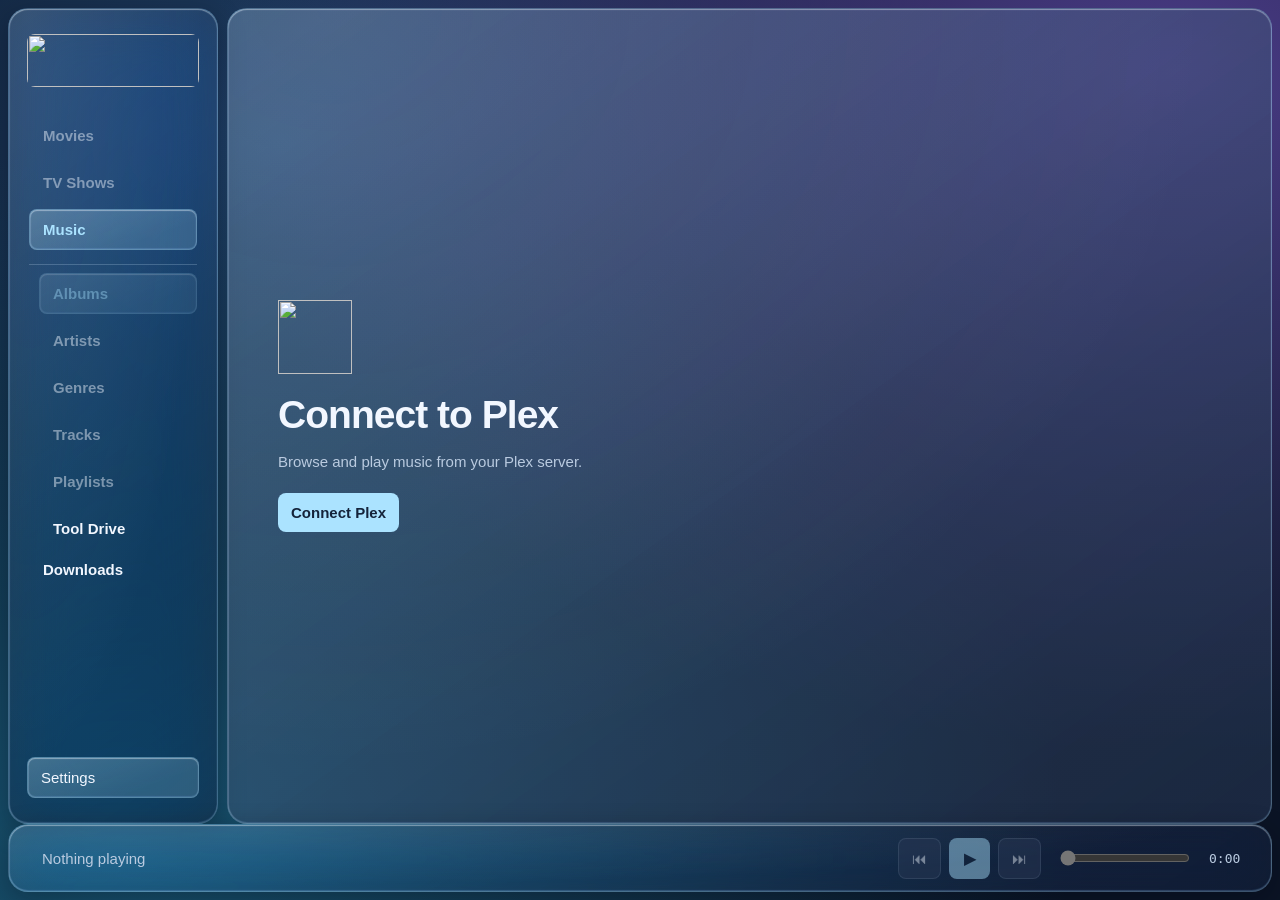
==== Windows/Web/index.html @ d8320390 "Share Tool Drive Now Playing, retry Plex startup, and align Downloads" ====
<!doctype html>
<html lang="en" data-glass>
<head>
  <meta charset="utf-8">
  <meta http-equiv="Content-Security-Policy" content="default-src 'none'; script-src 'self'; style-src 'self'; img-src 'self' blob:; media-src https://media.musicroom.invalid blob:; connect-src https://media.musicroom.invalid; object-src 'none'; base-uri 'none'; form-action 'none'">
  <meta name="viewport" content="width=device-width, initial-scale=1">
  <title>iPlex</title>
  <link rel="icon" href="prismatic-note.ico">
  <link rel="stylesheet" href="style.css">
  <script defer src="playback.js"></script>
  <script defer src="clickwheel.js"></script>
  <script defer src="hls.light.min.js"></script>
  <script defer src="interface-motion.js"></script>
  <script defer src="video.js"></script>
  <script defer src="music.js"></script>
  <script defer src="wallpaper.js"></script>
</head>
<body>
  <aside id="library-sidebar" aria-label="iPlex">
    <div class="header-brand">
      <button id="cycle-header-logo" class="header-cycle" type="button" aria-label="Change header logo" hidden>
        <img class="header-mark" alt="" hidden>
      </button>
      <button id="cycle-header-wordmark" class="header-cycle" type="button" aria-label="Change header wordmark, iPlex">
        <img class="wordmark" src="wordmark.png" alt="">
        <canvas class="wordmark music-wordmark" aria-hidden="true" hidden></canvas>
      </button>
    </div>
    <div id="library-navigation">
      <nav aria-label="Media">
        <button id="movies" aria-pressed="false" disabled>Movies</button>
        <button id="television" aria-pressed="false" disabled>TV Shows</button>
        <button id="music" aria-pressed="true">Music</button>
      </nav>
      <nav id="music-sections" aria-label="Music Library">
        <button id="albums" aria-pressed="true" disabled>Albums</button>
        <button id="artists" aria-pressed="false" disabled>Artists</button>
        <button id="genres" aria-pressed="false" disabled>Genres</button>
        <button id="tracks" aria-pressed="false" disabled>Tracks</button>
        <button id="playlists" aria-pressed="false" disabled>Playlists</button>
        <button id="tool-drive" aria-pressed="false">Tool Drive</button>
      </nav>
      <nav aria-label="Offline Library"><button id="downloads" aria-pressed="false">Downloads</button></nav>
    </div>
    <div class="sidebar-controls">
      <button id="settings" type="button">Settings</button>
    </div>
  </aside>
  <div id="sidebar-resize" role="separator" aria-label="Sidebar width" aria-orientation="vertical"
       aria-controls="library-sidebar" tabindex="0" title="Drag to resize. Double-click to reset."></div>
  <main>
    <section id="tool-drive-panel" aria-label="Tool Drive" hidden></section>
    <section id="downloads-panel" hidden>
      <header class="library-page-header">
        <h1 id="downloads-title">Downloads</h1>
        <input id="downloads-search" type="search" aria-label="Search downloads" placeholder="Search downloads">
      </header>
      <div class="content">
        <p id="downloads-status" role="status"></p>
        <button id="downloads-cancel" type="button" hidden>Cancel Download</button>
        <p id="downloads-empty">Use Download in the item’s menu. Tool Drive recordings are in its Library.</p>
        <div id="downloads-items"></div>
      </div>
    </section>
    <section id="welcome">
      <img src="prismatic-note.png" alt="" width="74" height="74">
      <h1 id="welcome-title">Connect to Plex</h1>
      <p id="connection-status" role="status">Browse and play music from your Plex server.</p>
      <button class="primary" id="connect">Connect Plex</button>
      <button id="open-plex-settings" type="button" hidden>Open Plex Settings</button>
      <button id="refresh-plex" type="button" hidden>Refresh Plex Servers</button>
      <button id="cancel" hidden>Cancel</button>
    </section>
    <section id="browser" hidden>
      <header class="library-page-header">
        <div class="library-page-title">
          <button id="back" aria-label="Back" hidden>‹</button>
          <h1 id="title">Albums</h1>
          <button id="new-playlist" type="button" hidden>New Playlist</button>
        </div>
        <div class="library-browse-controls">
          <select id="quick-library" aria-label="Switch Music Library" hidden></select>
          <input type="search" id="search" aria-label="Search albums" placeholder="Search albums" maxlength="120">
        </div>
      </header>
      <div class="content" id="scroll">
        <p id="message" role="status" hidden></p>
        <button id="retry-library" type="button" hidden>Retry Plex Connection</button>
        <section id="details" hidden></section>
        <section id="pinned-shelf" aria-labelledby="pinned-heading" hidden>
          <h2 id="pinned-heading">Pinned</h2><div id="pinned-items"></div>
        </section>
        <div id="library-track-headings" class="track-columns" aria-hidden="true" hidden>
          <span>#</span><span>Track</span><span>Artist</span><span>Album</span><span>Time</span>
        </div>
        <div id="grid" class="grid"></div>
        <div id="page-end" aria-hidden="true" hidden></div>
        <button id="retry-page" hidden>Retry</button>
      </div>
    </section>
    <section id="video-browser" hidden>
      <header class="library-page-header">
        <div class="library-page-title">
          <button id="video-back" type="button" aria-label="Back" hidden>‹</button>
          <h1 id="video-title">Movies</h1>
        </div>
        <div class="library-browse-controls">
          <select id="video-library" aria-label="Switch Movies Library" hidden></select>
          <input id="video-search" type="search" aria-label="Search movies" placeholder="Search movies" maxlength="120">
        </div>
      </header>
      <div class="content">
        <section id="continue-video" aria-labelledby="continue-video-heading" hidden>
          <h2 id="continue-video-heading">Continue Watching</h2>
          <div id="continue-video-items"></div>
        </section>
        <p id="video-summary" hidden></p>
        <div id="video-items" class="video-grid"></div>
        <p id="video-status" role="status"></p>
        <button id="video-retry" type="button" hidden>Retry</button>
        <button id="video-more" type="button" hidden>Load more</button>
      </div>
    </section>
  </main>
  <dialog id="remove-download" aria-labelledby="remove-download-title">
    <h2 id="remove-download-title">Remove Download?</h2>
    <p id="remove-download-name"></p>
    <button id="remove-download-cancel" type="button">Cancel</button>
    <button id="remove-download-confirm" type="button">Remove</button>
  </dialog>
  <dialog id="playlist-editor" aria-labelledby="playlist-editor-title">
    <h2 id="playlist-editor-title">New Playlist</h2>
    <p id="playlist-editor-track" hidden></p>
    <div id="playlist-editor-choices"></div>
    <form id="playlist-editor-form">
      <input id="playlist-editor-name" type="text" placeholder="Playlist name" aria-label="Playlist name" maxlength="120" required>
      <button id="playlist-editor-create" type="submit">Create Playlist</button>
    </form>
    <p id="playlist-editor-status" role="status"></p>
    <button id="playlist-editor-close" type="button">Cancel</button>
  </dialog>
  <dialog id="video-match" class="playback-sheet" aria-labelledby="video-match-heading">
    <h2 id="video-match-heading">Fix Match</h2>
    <form id="video-match-form">
      <input id="video-match-name" aria-label="Title" placeholder="Title" maxlength="150" required>
      <input id="video-match-year" aria-label="Year (optional)" placeholder="Year (optional)" maxlength="4" inputmode="numeric">
      <button type="submit">Search</button>
    </form>
    <p id="video-match-status" role="status"></p>
    <select id="video-match-choices" aria-label="Plex matches"></select>
    <div class="video-match-buttons">
      <button id="video-match-close" type="button">Cancel</button>
      <button id="video-match-apply" type="button" class="primary" disabled>Apply Match</button>
    </div>
  </dialog>
  <dialog id="video-dialog" aria-labelledby="video-playing-title">
    <header>
      <div><h2 id="video-playing-title"></h2><span id="video-mode" role="status"></span></div>
      <label id="video-version-field" hidden>Version <select id="video-version" aria-label="Video version"></select></label>
      <button id="video-version-play" type="button" hidden>Resume</button>
      <button id="video-compatibility" type="button" hidden>Use Compatibility Mode</button>
      <button id="video-fullscreen" type="button" disabled>Fullscreen</button>
      <button id="video-pip" type="button" disabled>Picture in Picture</button>
      <button id="video-watch-toggle" type="button">Mark Watched</button>
      <button id="video-download" type="button">Download Original</button>
      <button id="video-done" type="button">Done</button>
    </header>
    <section id="video-up-next" aria-label="Up Next" hidden>
      <div><strong id="video-up-next-heading" role="status">Up Next</strong><p id="video-up-next-title"></p></div>
      <button id="video-next-cancel" type="button" hidden>Cancel</button>
      <button id="video-next-play" type="button" hidden>Play Next</button>
    </section>
    <video id="video-player" controls controlslist="nofullscreen" disablepictureinpicture tabindex="0" playsinline></video>
    <button id="video-restore" type="button" hidden>Exit Fullscreen</button>
    <p id="video-error" role="alert" hidden></p>
    <p id="video-playing-summary"></p>
  </dialog>
  <footer aria-label="Now playing">
    <button class="playing" id="playing" type="button" aria-haspopup="dialog" aria-label="Open Now Playing" disabled>Nothing playing</button>
    <button id="open-wheel" type="button" hidden>Mini-player</button>
    <div class="controls">
      <button id="previous" aria-label="Previous track" disabled>⏮</button>
      <button class="primary" id="toggle" aria-label="Play" disabled>▶</button>
      <button id="next" aria-label="Next track" disabled>⏭</button>
    </div>
    <input id="seek" aria-label="Playback position" type="range" min="0" max="1" value="0" disabled>
    <time id="elapsed">0:00</time>
  </footer>
  <dialog id="now-playing" aria-labelledby="now-playing-heading">
    <header class="now-playing-header">
      <button id="close-now-playing" type="button">‹ Library</button>
      <h1 id="now-playing-heading">Now Playing</h1>
      <button id="jump-now-queue" type="button" aria-controls="now-queue" aria-expanded="false">Queue</button>
    </header>
    <div class="now-playing-body">
      <div class="now-playing-scroll">
        <div class="now-playing-hero">
          <button id="now-art" type="button" aria-label="Enlarge album artwork" aria-haspopup="dialog"></button>
          <div class="now-playing-controls">
            <h2 id="now-title"></h2>
            <p id="now-artist"></p>
            <p id="now-album"></p>
            <p id="now-status" role="status" hidden></p>
            <div class="now-playing-tools">
              <button id="signal-path-button" type="button" aria-haspopup="dialog">Signal Path</button>
              <button id="lyrics-button" type="button" aria-haspopup="dialog">Lyrics</button>
              <button id="archive-eq-toggle" type="button" aria-expanded="false" aria-controls="archive-eq" hidden>Equalizer</button>
              <button id="archive-visualizer-toggle" type="button" aria-pressed="false" hidden>Visualizer</button>
              <button id="archive-stop" type="button" hidden>Stop Playback</button>
            </div>
            <div id="archive-eq" hidden>
              <label>Preset <select id="archive-eq-preset">
                <option value="custom">Custom</option>
                <option value="flat">Flat</option>
                <option value="bassBoost">Bass Boost</option>
                <option value="vocal">Vocal</option>
                <option value="bright">Bright</option>
              </select></label>
              <label>Bass <input data-archive-eq="bass" type="range" min="-10" max="10" step="1" value="0"></label>
              <label>Mid <input data-archive-eq="mid" type="range" min="-10" max="10" step="1" value="0"></label>
              <label>Treble <input data-archive-eq="treble" type="range" min="-10" max="10" step="1" value="0"></label>
              <label>Magik <input data-archive-eq="magik" type="checkbox"></label>
            </div>
            <input id="now-seek" type="range" min="0" max="1" step="0.1" value="0" aria-label="Playback position">
            <div class="now-playing-times"><time id="now-elapsed">0:00</time><time id="now-duration">0:00</time></div>
            <div class="now-playing-transport">
              <button id="now-prev" type="button" aria-label="Previous Track">⏮</button>
              <button id="now-play" class="primary" type="button" aria-label="Play">▶</button>
              <button id="now-next" type="button" aria-label="Next Track">⏭</button>
            </div>
            <label class="now-playing-volume">Volume
              <input id="now-volume" type="range" min="0" max="1" step="0.01" value="1">
            </label>
          </div>
        </div>
      </div>
      <section id="now-queue" aria-labelledby="now-queue-heading" aria-hidden="true" inert>
        <div class="now-queue-content">
          <h2 id="now-queue-heading" tabindex="-1">Up Next</h2>
          <ol id="now-queue-list"></ol>
        </div>
      </section>
    </div>
  </dialog>
  <dialog id="expanded-artwork" aria-label="Album artwork">
    <button id="expanded-artwork-cover" type="button" aria-label="Close album artwork">
      <img id="expanded-artwork-image" alt="">
    </button>
    <button id="close-expanded-artwork" type="button" aria-label="Close album artwork" autofocus>✕</button>
  </dialog>
  <dialog id="lyrics-sheet" class="playback-sheet" aria-labelledby="lyrics-heading">
    <header><h2 id="lyrics-heading">Lyrics</h2><button id="close-lyrics" type="button">Done</button></header>
    <p id="lyrics-track"></p>
    <p id="lyrics-status" role="status"></p>
    <div id="lyrics-lines"></div>
  </dialog>
  <dialog id="signal-path-sheet" class="playback-sheet" aria-labelledby="signal-path-heading">
    <header><h2 id="signal-path-heading">Signal Path</h2><button id="close-signal-path" type="button">Done</button></header>
    <dl>
      <dt>Plex Source</dt><dd id="signal-path-source"></dd>
      <dt>Playback</dt><dd id="signal-path-processing"></dd>
      <dt>Output</dt><dd>System audio output</dd>
    </dl>
  </dialog>
  <dialog id="wheel-player" aria-labelledby="wheel-heading">
    <div class="device-screen">
      <div class="screen-top"><h1 id="wheel-heading">Now Playing</h1><span id="wheel-track"></span>
        <button id="queue-close" type="button" aria-label="Back to Library" hidden>✕</button>
      </div>
      <div class="screen-track">
        <div id="wheel-cover"></div>
        <div><strong id="wheel-title"></strong><small id="wheel-subtitle"></small></div>
      </div>
      <progress id="wheel-progress" max="1" value="0" aria-label="Playback position"></progress>
      <div class="screen-times"><time id="wheel-elapsed">0:00</time><time id="wheel-duration">0:00</time></div>
      <p id="wheel-message" hidden></p>
    </div>
    <div id="wheel-ring" role="group" aria-label="Click wheel">
      <button id="wheel-menu" type="button" aria-label="Back to Library">MENU</button>
      <button id="wheel-prev" type="button" aria-label="Previous or restart track">⏮</button>
      <button id="wheel-next" type="button" aria-label="Next track">⏭</button>
      <button id="wheel-play" type="button" aria-label="Play">▶</button>
      <button id="wheel-center" type="button" aria-label="Switch wheel to scrub"><span aria-hidden="true">◉</span></button>
    </div>
    <div class="wheel-adjustments">
      <button id="wheel-minus" type="button" aria-label="Decrease playback volume">−</button>
      <output id="wheel-mode">VOL 100%</output>
      <button id="wheel-plus" type="button" aria-label="Increase playback volume">+</button>
    </div>
    <section id="mini-queue" aria-labelledby="mini-queue-heading" hidden>
      <div class="queue-controls">
        <button id="queue-prev" type="button" aria-label="Previous track">⏮</button>
        <button id="queue-play" type="button" aria-label="Play">▶</button>
        <button id="queue-next" type="button" aria-label="Next track">⏭</button>
      </div>
      <h2 id="mini-queue-heading">Queue</h2>
      <ol id="mini-queue-list"></ol>
    </section>
    <section id="mini-desktop98" hidden>
      <div class="desktop98-titlebar">
        <h1 id="desktop98-heading">♪ iPlex Desktop ’98</h1>
        <button id="desktop98-close" type="button" aria-label="Back to Library">×</button>
      </div>
      <div class="desktop98-screen">
        <div id="desktop98-art"></div>
        <strong id="desktop98-title"></strong>
        <small id="desktop98-artist"></small>
      </div>
      <input id="desktop98-seek" type="range" min="0" max="1" step="0.1" aria-label="Playback position">
      <div class="desktop98-controls">
        <button id="desktop98-prev" type="button" aria-label="Previous track">⏮</button>
        <button id="desktop98-play" type="button" aria-label="Play">▶</button>
        <button id="desktop98-next" type="button" aria-label="Next track">⏭</button>
        <span aria-hidden="true">◖))</span>
        <input id="desktop98-volume" type="range" min="0" max="1" step="0.01" aria-label="Volume">
      </div>
      <div class="desktop98-status"><span id="desktop98-state"></span><time id="desktop98-time"></time></div>
    </section>
  </dialog>
  <dialog id="settings-page" aria-labelledby="settings-heading">
    <div class="settings-head">
      <h1 id="settings-heading">Settings</h1>
      <button id="close-settings" type="button">Done</button>
    </div>
    <section id="connection" hidden>
      <h2>Plex Connection</h2>
      <label class="plex-choice">Server<select id="server"></select></label>
      <label id="library-label" class="plex-choice">Music Library<select id="library"></select></label>
      <p id="plex-settings-status" role="status" hidden></p>
      <button id="disconnect" type="button">Disconnect Plex</button>
    </section>
    <section id="glass-colors" aria-labelledby="glass-colors-heading">
      <h2 id="glass-colors-heading">Liquid Glass</h2>
      <div class="glass-color">
        <label for="glass-text-color">Text Color</label>
        <input type="color" id="glass-text-color" value="#f2f7ff">
        <output id="glass-text-value" for="glass-text-color">#F2F7FF</output>
        <button type="button" id="glass-text-reset" aria-label="Reset Text Color" disabled>Reset</button>
      </div>
      <div class="glass-color">
        <label for="glass-accent-color">Accent Color</label>
        <input type="color" id="glass-accent-color" value="#abe3ff">
        <output id="glass-accent-value" for="glass-accent-color">#ABE3FF</output>
        <button type="button" id="glass-accent-reset" aria-label="Reset Accent Color" disabled>Reset</button>
      </div>
    </section>
    <label id="glass-transparency-setting" class="theme-choice">
      <span>Liquid Glass Transparency</span>
      <input id="glass-transparency" type="range" min="0" max="100" step="5" value="40">
      <output id="glass-transparency-value" for="glass-transparency">40%</output>
    </label>
    <label id="glass-tint-setting" class="theme-choice">
      <span>Liquid Glass Tint</span>
      <select id="glass-tint">
        <option value="themeDefault">Match Accent</option>
        <option value="none">No Tint</option>
        <option value="blue">Blue</option>
        <option value="mint">Mint</option>
        <option value="violet">Violet</option>
        <option value="rose">Rose</option>
        <option value="amber">Amber</option>
      </select>
    </label>
    <section id="glass-wallpaper-setting">
      <label for="glass-wallpaper-choice">Liquid Glass Background</label>
      <select id="glass-wallpaper-choice">
        <option value="themeDefault">Default Background</option>
        <option value="prism-tide">Prism Tide</option>
        <option value="ember-fold">Ember Fold</option>
        <option value="violet-orbit">Violet Orbit</option>
        <option value="custom" hidden>Custom Image</option>
      </select>
      <label for="glass-wallpaper-file">Choose a custom image</label>
      <input id="glass-wallpaper-file" type="file" accept="image/*">
      <img id="glass-wallpaper-preview" alt="Current Liquid Glass background" hidden>
      <button id="remove-glass-wallpaper" type="button" hidden>Remove Custom Image</button>
      <p id="glass-wallpaper-status" role="status"></p>
    </section>
    <label class="theme-choice">Artwork Colors <input id="artwork-colors" type="checkbox"></label>
    <label class="theme-choice">Animate Artwork Colors <input id="animate-artwork-colors" type="checkbox" checked></label>
    <label class="theme-choice">Page Transition
      <select id="page-transition">
        <option value="none">None</option>
        <option value="fade">Fade</option>
        <option value="slide">Slide</option>
        <option value="zoom" selected>Zoom</option>
      </select>
    </label>
    <label class="theme-choice">Liquid Glass Hover Effects <input id="glass-hover-effects" type="checkbox" checked></label>
    <section aria-labelledby="subtitle-settings-title">
      <h2 id="subtitle-settings-title">Subtitles</h2>
      <label for="subtitle-default">Default Subtitles</label>
      <select id="subtitle-default">
        <option value="off">Off</option>
        <option value="automatic">Automatic</option>
      </select>
      <p>Applies when you start a video. Change available tracks in the player.</p>
    </section>
    <label class="theme-choice">Mini-player
      <select id="mini-player-style">
        <option value="automatic">Automatic</option>
        <option value="classic">Classic iPod</option>
        <option value="classicBlack">Classic iPod Black</option>
        <option value="video">iPod Video</option>
        <option value="videoBlack">iPod Video Black</option>
        <option value="queue">Artwork &amp; Queue</option>
        <option value="desktop98">Desktop ’98</option>
      </select>
    </label>
    <section>
      <label class="header-logo-choice">Customize Header For
        <select id="header-brand-section">
          <option value="music">Music</option>
          <option value="movie">Movies</option>
          <option value="show">TV Shows</option>
          <option value="toolDrive">Tool Drive</option>
          <option value="downloads">Downloads</option>
        </select>
      </label>
      <label class="header-logo-choice">Header Wordmark
        <select id="header-wordmark">
          <option value="iplex">iPlex</option>
          <option value="music">Music</option>
          <option value="musicBold">music (Bold)</option>
          <option value="plex">Plex (Classic)</option>
          <option value="plex2022">Plex (2022)</option>
          <option value="napster">Napster</option>
          <option value="spotify">Spotify</option>
          <option value="netflix">Netflix</option>
          <option value="hulu">Hulu</option>
          <option value="disney-plus">Disney+</option>
          <option value="disney-plus-mono">Disney+ (Monochrome)</option>
          <option value="apple-tv">Apple TV</option>
          <option value="apple-tv-classic">Apple TV (Classic)</option>
          <option value="apple-tv-glass">Apple TV (Glass)</option>
          <option value="tool-drive-project">Tool Drive Project</option>
          <option value="iTunes">iTunes</option>
          <option value="realJukebox">RealJukebox</option>
          <option value="realJukeboxPlus">RealJukebox Plus</option>
          <option value="realPlayer">RealPlayer</option>
          <option value="realPlayerBasic">RealPlayer Basic</option>
          <option value="realPlayerPlus">RealPlayer Plus</option>
          <option value="none">None</option>
          <option value="comcast-2000" data-video-brand>Comcast (2000)</option>
          <option value="att-uverse-2016" data-video-brand>AT&amp;T U-verse (2016)</option>
          <option value="att-2016" data-video-brand>AT&amp;T (2016)</option>
          <option value="xfinity" data-video-brand>Xfinity</option>
          <option value="dish-network" data-video-brand>DISH Network</option>
          <option value="directv" data-video-brand>DIRECTV</option>
          <option value="directv-classic" data-video-brand>DIRECTV (Classic)</option>
          <option value="tool-archive-classic" data-tool-drive>Tool Classic</option>
          <option value="tool-archive-2006" data-tool-drive>Tool 2006</option>
          <option value="tool-archive-opiate" data-tool-drive>Tool Opiate</option>
          <option value="tool-archive-opiate2" data-tool-drive>Tool Opiate²</option>
          <option value="tool-archive-fear-inoculum" data-tool-drive>Tool Fear Inoculum</option>
          <option value="tool-archive-multicolor" data-tool-drive>Tool Multicolor</option>
          <option value="tool-archive-marbled" data-tool-drive>Tool Marbled</option>
          <option value="tool-archive-spectrum" data-tool-drive>Tool Spectrum</option>
          <option value="tool-archive-block" data-tool-drive>Tool Block</option>
          <option value="tool-archive-reflection" data-tool-drive>Tool Reflection</option>
          <option value="tool-archive-framed" data-tool-drive>Tool Framed</option>
          <option value="tool-archive-orbit" data-tool-drive>Tool Orbit</option>
          <option value="tool-archive-static" data-tool-drive>Tool Static</option>
          <option value="tool-archive-erosion" data-tool-drive>Tool Erosion</option>
          <option value="tool-archive-afterimage" data-tool-drive>Tool Afterimage</option>
          <option value="tool-archive-light-trail" data-tool-drive>Tool Light Trail</option>
          <option value="tool-archive-flare" data-tool-drive>Tool Flare</option>
          <option value="tool-archive-blue-mist" data-tool-drive>Tool Blue Mist</option>
          <option value="tool-archive-1992" data-tool-drive>Tool 1992</option>
          <option value="tool-archive-aenima" data-tool-drive>Tool Ænima</option>
          <option value="tool-archive-bone" data-tool-drive>Tool Bone</option>
        </select>
      </label>
      <label class="header-logo-choice">Header Logo
        <select id="header-logo">
          <option value="none">Text Only</option>
          <option value="black">Black</option>
          <option value="white">White</option>
          <option value="rainbow">Rainbow</option>
          <option value="gold">Brushed Gold</option>
          <option value="aurora">Aurora</option>
          <option value="silver">Polished Silver</option>
          <option value="napster">Napster</option>
          <option value="spotify">Spotify</option>
          <option value="netflix">Netflix</option>
          <option value="hulu">Hulu</option>
          <option value="disney-plus">Disney+</option>
          <option value="disney-plus-mono">Disney+ (Monochrome)</option>
          <option value="apple-tv">Apple TV</option>
          <option value="apple-tv-classic">Apple TV (Classic)</option>
          <option value="apple-tv-glass">Apple TV (Glass)</option>
          <option value="tool-drive-project">Tool Drive Project</option>
          <option value="plex-chevron">Plex Chevron</option>
          <option value="realplayer">RealPlayer</option>
          <option value="realplayer-gartoon">RealPlayer Gartoon</option>
          <option value="wmp-classic">Windows Media Player 4</option>
          <option value="media-player-classic">Media Player Classic</option>
          <option value="wmp-glass">Windows Media Player Glass</option>
          <option value="vlc-classic">VLC Classic</option>
          <option value="vlc">VLC</option>
          <option value="quicktime">QuickTime</option>
          <option value="itunes-disc">iTunes Disc</option>
          <option value="itunes-11">iTunes 11</option>
          <option value="comcast-2000" data-video-brand>Comcast (2000)</option>
          <option value="att-uverse-2016" data-video-brand>AT&amp;T U-verse (2016)</option>
          <option value="att-2016" data-video-brand>AT&amp;T (2016)</option>
          <option value="xfinity" data-video-brand>Xfinity</option>
          <option value="dish-network" data-video-brand>DISH Network</option>
          <option value="directv" data-video-brand>DIRECTV</option>
          <option value="directv-classic" data-video-brand>DIRECTV (Classic)</option>
          <option value="tool-archive-sawblade" data-tool-drive>Tool Sawblade</option>
        </select>
      </label>
      <label class="header-logo-choice">Header Logo Size
        <select id="header-logo-size">
          <option value="small">Small</option>
          <option value="medium" selected>Medium</option>
          <option value="large">Large</option>
          <option value="extraLarge">XL</option>
        </select>
      </label>
      <div class="header-brand header-preview" aria-hidden="true">
        <img class="header-mark" alt="" hidden>
        <img class="wordmark" src="wordmark.png" alt="">
        <canvas class="wordmark music-wordmark" hidden></canvas>
      </div>
    </section>
    <section>
      <h2>Window Icon</h2>
      <div id="icon-choices" class="icon-choices">
        <button type="button" value="prismatic-note" aria-pressed="true"><img src="prismatic-note.ico" alt=""><span>Prismatic Note Light</span></button>
        <button type="button" value="prismatic-note-dark" aria-pressed="false"><img src="prismatic-note-dark.ico" alt=""><span>Prismatic Note Dark</span></button>
        <button type="button" value="music-gradient" aria-pressed="false"><img src="music-gradient.ico" alt=""><span>Gradient Note</span></button>
        <button type="button" value="music-wordmark" aria-pressed="false"><img src="music-wordmark.ico" alt=""><span>Music Wordmark</span></button>
        <button type="button" value="music-crimson" aria-pressed="false"><img src="music-crimson.ico" alt=""><span>Crimson Note</span></button>
        <button type="button" value="music-monochrome" aria-pressed="false"><img src="music-monochrome.ico" alt=""><span>Monochrome Note</span></button>
        <button type="button" value="music-orange" aria-pressed="false"><img src="music-orange.ico" alt=""><span>Retro Orange</span></button>
        <button type="button" value="music-artists" aria-pressed="false"><img src="music-artists.ico" alt=""><span>Artists Gradient</span></button>
        <button type="button" value="music-pink" aria-pressed="false"><img src="music-pink.ico" alt=""><span>Pink Note</span></button>
        <button type="button" value="napster" aria-pressed="false"><img src="napster.ico" alt=""><span>Napster</span></button>
        <button type="button" value="napster-mono" aria-pressed="false"><img src="napster-mono.ico" alt=""><span>Napster Monochrome</span></button>
        <button type="button" value="spotify" aria-pressed="false"><img src="spotify.ico" alt=""><span>Spotify</span></button>
        <button type="button" value="plex" aria-pressed="false"><img src="plex.ico" alt=""><span>Plex</span></button>
        <button type="button" value="wmp-classic" aria-pressed="false"><img src="wmp-classic.ico" alt=""><span>Windows Media Player 4</span></button>
        <button type="button" value="media-player-classic" aria-pressed="false"><img src="media-player-classic.ico" alt=""><span>Media Player Classic</span></button>
        <button type="button" value="wmp-glass" aria-pressed="false"><img src="wmp-glass.ico" alt=""><span>Windows Media Player Glass</span></button>
        <button type="button" value="vlc-classic" aria-pressed="false"><img src="vlc-classic.ico" alt=""><span>VLC Classic</span></button>
        <button type="button" value="vlc" aria-pressed="false"><img src="vlc.ico" alt=""><span>VLC</span></button>
        <button type="button" value="quicktime" aria-pressed="false"><img src="quicktime.ico" alt=""><span>QuickTime</span></button>
        <button type="button" value="itunes-disc" aria-pressed="false"><img src="itunes-disc.ico" alt=""><span>iTunes Disc</span></button>
        <button type="button" value="itunes-11" aria-pressed="false"><img src="itunes-11.ico" alt=""><span>iTunes 11</span></button>
      </div>
    </section>
    <label class="theme-choice">Library Layout
      <select id="library-layout">
        <option value="grid">Artwork Grid</option>
        <option value="albumTracks">Albums with Tracks</option>
        <option value="trackList">Track List</option>
      </select>
    </label>
    <label class="theme-choice">Library Artwork Size
      <select id="library-artwork-size">
        <option value="small">Small</option>
        <option value="medium" selected>Medium</option>
        <option value="large">Large</option>
        <option value="extraLarge">XL</option>
      </select>
    </label>
    <label class="theme-choice">Movie &amp; TV Poster Size
      <select id="video-poster-size">
        <option value="small">Small</option>
        <option value="medium" selected>Medium</option>
        <option value="large">Large</option>
        <option value="extraLarge">XL</option>
      </select>
    </label>
    <label class="theme-choice">Results per Page
      <select id="library-page-size">
        <option value="30">30</option>
        <option value="60" selected>60</option>
        <option value="120">120</option>
        <option value="all">All</option>
      </select>
    </label>
    <section>
      <h2>Library Sections</h2>
      <label>Movies name <input id="movies-name" type="text" maxlength="48" placeholder="Movies"></label>
      <label>TV Shows name <input id="television-name" type="text" maxlength="48" placeholder="TV Shows"></label>
      <label>Tool Drive name <input id="tool-drive-name" type="text" maxlength="48" placeholder="Tool Drive"></label>
      <label>Music name <input id="music-name" type="text" maxlength="48" placeholder="Music"></label>
      <label>Downloads name <input id="downloads-name" type="text" maxlength="48" placeholder="Downloads"></label>
      <div id="library-sections" class="library-sections"></div>
      <div class="library-sections">
        <label><input id="show-movies-section" type="checkbox" checked>Movies</label>
        <label><input id="show-tv-section" type="checkbox" checked>TV Shows</label>
      </div>
    </section>
    <section>
      <div class="settings-head">
        <h2>Equalizer</h2>
        <button id="reset-eq" type="button">Reset EQ</button>
      </div>
      <label>Preset
        <select id="eq-preset">
          <option value="flat">Flat</option><option value="bassBoost">Bass Boost</option>
          <option value="vocal">Vocal</option><option value="bright">Bright</option>
          <option value="custom" disabled>Custom</option>
        </select>
      </label>
      <label><input id="eq-magik" type="checkbox">Magik</label>
      <label class="eq-band">Bass <input id="bass" type="range" min="-10" max="10" step="1" value="0"><output for="bass" id="bass-value">+0 dB</output></label>
      <label class="eq-band">Midrange <input id="mid" type="range" min="-10" max="10" step="1" value="0"><output for="mid" id="mid-value">+0 dB</output></label>
      <label class="eq-band">Treble <input id="treble" type="range" min="-10" max="10" step="1" value="0"><output for="treble" id="treble-value">+0 dB</output></label>
      <p id="eq-status" role="status" hidden></p>
    </section>
    <section>
      <h2>App Updates</h2>
      <p id="app-update-status" role="status"></p>
      <button id="app-update" type="button">Check for Updates</button>
    </section>
    <section>
      <h2>Plex Artwork</h2>
      <p id="cover-library">Choose a Plex server to cache artwork.</p>
      <button id="cache-covers" type="button" disabled>Cache Library Artwork</button>
      <p id="cover-cache-status" role="status"></p>
    </section>
  </dialog>
</body>
</html>
---- Windows/Web/style.css ----
:root {
  color-scheme: dark;
  --sidebar-default:218px; --sidebar-max:clamp(164px,calc(100vw - 408px),420px);
  --sidebar-column:min(var(--sidebar-width,var(--sidebar-default)),var(--sidebar-max));
  --artwork-min:143px; --artwork-max:none;
  --ink:#0b1425; --surface-end:#101d36; --panel:#1b2a45; --raised:#2b3956;
  --text:#f2f7ff; --muted:#bacbe0; --accent:#abe3ff; --line:#d1ecff38; --accent-ink:#14233a;
  accent-color:var(--accent);
  font: 15px/1.4 "Segoe UI", sans-serif;
  color: var(--text); background: var(--ink);
}
* { box-sizing: border-box; }
body { display:grid; grid-template: minmax(0,1fr) 76px / var(--sidebar-column) 9px minmax(0,1fr); height:100vh; margin:0; }
[hidden] { display:none !important; }
button, select, input { font: inherit; color:inherit; }
button, select, input[type=search] {
  border:1px solid var(--line); border-radius:8px; background:var(--raised); padding:9px 13px;
}
button { cursor:pointer; }
button:hover:enabled { border-color:#ffffff5a; }
button:disabled { opacity:.46; cursor:default; }
:focus-visible { outline:2px solid var(--accent); outline-offset:3px; }
button.primary { background:var(--accent); color:#1d1713; font-weight:700; border:0; }
aside { background:var(--panel); padding:25px 18px; display:flex; flex-direction:column; gap:26px; min-height:0; }
.header-brand {
  --header-height:53px; --mark-size:.68;
  display:flex; align-items:center; gap:9px; height:var(--header-height);
}
.header-cycle { display:block; padding:0; border:0; background:transparent; min-width:0; }
#cycle-header-logo { flex:none; line-height:0; }
#cycle-header-wordmark { flex:1; height:100%; overflow:hidden; }
#cycle-header-wordmark .wordmark { display:block; width:100%; }
.header-brand[data-mark-size="small"] { --mark-size:.48; }
.header-brand[data-mark-size="large"] { --mark-size:.82; }
.header-brand[data-mark-size="extraLarge"] { --mark-size:.94; }
.wordmark { flex:1; min-width:0; height:100%; object-fit:contain; object-position:left center; }
.music-wordmark { filter:brightness(0) invert(1); }
:root .wordmark.music-wordmark[data-color="original"] { filter:none; opacity:1; }
.header-mark {
  width:calc(var(--header-height) * var(--mark-size)); height:calc(var(--header-height) * var(--mark-size));
  object-fit:contain; transform:scale(var(--artwork-scale,1));
}
/* Ratios of the canvas height to the visible artwork height. */
.header-mark[data-mark="aurora"] { --artwork-scale:calc(400 / 390); }
.header-mark[data-mark="gold"] { --artwork-scale:calc(622 / 621); }
.header-mark[data-mark="rainbow"] { --artwork-scale:calc(1118 / 1117); }
.header-mark[data-mark="silver"] { --artwork-scale:calc(409 / 315); }
.header-mark[data-mark="black"] { filter:drop-shadow(0 0 1px #ffffffb3); }
.header-mark[data-video-brand] { width:min(calc(var(--header-height) * var(--mark-size) * 2.25), 75px); }
:is(.header-mark,.wordmark)[data-video-brand] { filter:drop-shadow(0 0 1px #ffffff73); }
.wordmark:is([data-wordmark="disney-plus-mono"],[data-wordmark="apple-tv"],[data-wordmark="apple-tv-classic"],[data-wordmark="tool-drive-project"],
  [data-wordmark="tool-archive-classic"],[data-wordmark="tool-archive-2006"]),
.header-mark:is([data-mark="disney-plus-mono"],[data-mark="apple-tv"],[data-mark="apple-tv-classic"]),
.header-mark[data-mark="white"] { filter:brightness(0) invert(1); }
#library-navigation { min-height:0; overflow:auto; padding:2px; }
nav { display:grid; gap:6px; }
#music-sections { margin-top:14px; padding:8px 0 0 10px; border-top:1px solid var(--line); }
nav button { text-align:left; font-weight:650; border:1px solid transparent; background:transparent; }
nav button[aria-pressed=true] { color:var(--accent); background:#ffa36c1a; border-color:#ffa36c29; }
.sidebar-controls { display:grid; gap:10px; margin-top:auto; flex:none; }
.sidebar-controls :is(select,button) { width:100%; min-width:0; text-align:left; }
main { min-width:0; min-height:0; position:relative; }
#sidebar-resize { cursor:col-resize; touch-action:none; }
#sidebar-resize:focus-visible { outline:none; }
:root[data-sidebar-dragging] body { cursor:col-resize; user-select:none; }
#welcome { padding:50px; display:flex; flex-direction:column; align-items:flex-start; justify-content:center; height:100%; }
h1 { font-size:32px; line-height:1.1; margin:0; letter-spacing:-.025em; }
#welcome h1 { margin-top:20px; font-size:39px; }
#welcome p { color:var(--muted); }
#welcome button { margin-top:6px; }
#browser { height:100%; display:flex; flex-direction:column; }
header { padding:25px 29px 20px; display:flex; align-items:center; gap:12px; }
.library-page-header { flex-wrap:wrap; }
.library-page-title { display:flex; align-items:center; gap:12px; flex:1; min-width:min(145px,100%); }
.library-page-title h1 { overflow:hidden; text-overflow:ellipsis; white-space:nowrap; }
.library-page-title button { flex:none; }
.library-browse-controls {
  display:flex; align-items:center; justify-content:flex-end; gap:12px; margin-left:auto; width:min(377px,100%);
}
.library-browse-controls select { width:160px; min-width:0; text-overflow:ellipsis; }
.library-browse-controls input { width:205px; min-width:0; }
#back { line-height:1; font-size:21px; padding:5px 13px 9px; }
.content { overflow:auto; padding:11px 30px 25px; }
#message { color:var(--accent); }
.grid { display:grid; grid-template-columns:repeat(auto-fill,minmax(min(100%,var(--artwork-min)),1fr)); gap:20px; }
.grid:not(.track-list) > .library-tile { width:100%; max-width:var(--artwork-max); }
:root[data-library-artwork="small"] { --artwork-min:108px; --artwork-max:145px; }
:root[data-library-artwork="large"] { --artwork-min:192px; --artwork-max:254px; }
:root[data-library-artwork="extraLarge"] { --artwork-min:246px; --artwork-max:326px; }
.tile { display:grid; gap:5px; text-align:left; padding:8px; background:transparent; border:1px solid transparent; min-width:0; }
.tile-text { display:grid; gap:4px; min-width:0; }
.grid.track-list { grid-template-columns:1fr; gap:4px; }
.track-list .tile { grid-template-columns:46px minmax(0,1fr); align-items:center; gap:12px; }
.tile strong, .tile small, .playing strong, .playing small { overflow:hidden; text-overflow:ellipsis; white-space:nowrap; min-width:0; }
#grid[data-layout="grid"]:not(.track-list) > .library-tile > .tile { align-content:start; }
small { color:var(--muted); }
.cover { position:relative; display:grid; place-items:center; border-radius:9px; aspect-ratio:1; overflow:hidden; background:radial-gradient(circle,#4a3540,#25232b 80%); }
.cover img { position:absolute; width:100%; height:100%; object-fit:cover; }
.cover > .fallback { width:28%; aspect-ratio:1; border-radius:50%; border:2px solid #faead266; box-shadow:inset 0 0 0 5px #232126, inset 0 0 0 6px #faead240; }
#page-end { height:1px; }
#retry-page { display:block; margin:17px auto 0; }
.album-heading { display:flex; align-items:flex-end; gap:19px; margin-bottom:16px; }
.album-heading .cover { width:149px; flex-shrink:0; }
.album-heading h2 { margin:0 0 4px; }
.album-heading p { color:var(--muted); margin:0 0 10px; }
.tracks { margin-top:11px; display:grid; }
.track { display:grid; grid-template-columns:36px 1fr auto; gap:10px; background:transparent; border:0; border-bottom:1px solid var(--line); text-align:left; padding:10px; border-radius:0; }
.track:hover { background:var(--raised); }
.track .number { color:var(--muted); font-variant-numeric:tabular-nums; }
footer { grid-column:1/-1; display:flex; align-items:center; gap:17px; padding:14px 24px; background:var(--panel); border-top:1px solid var(--line); }
.playing { display:flex; align-items:center; gap:11px; flex:1; min-width:0; color:var(--muted); }
.playing .cover { width:47px; flex-shrink:0; }
.playing div:last-child { display:grid; min-width:0; }
.playing strong { color:var(--text); }
.controls { display:flex; gap:8px; }
.controls button { min-width:41px; }
#seek { accent-color:var(--accent); width:130px; }
#elapsed { min-width:38px; font:13px ui-monospace, monospace; color:var(--muted); }

main { background:linear-gradient(145deg,var(--ink),var(--surface-end)); }
:root[data-artwork-colors] main {
  background:linear-gradient(145deg,var(--artwork-wash),transparent 72%),linear-gradient(145deg,var(--ink),var(--surface-end));
}
:root[data-artwork-colors]:not([data-custom-accent]) { --accent:var(--artwork-accent); }
:root[data-custom-text] { --muted:color-mix(in srgb,var(--text) 76%,var(--panel)); }
:root[data-artwork-colors] aside, :root[data-artwork-colors] footer {
  background:color-mix(in srgb,var(--artwork-wash) 62%,var(--panel));
}
button.primary { color:var(--accent-ink); }
nav button[aria-pressed=true] { background:color-mix(in srgb,var(--accent) 12%,transparent); border-color:var(--line); }
button:hover:enabled { border-color:var(--accent); }

#settings-page {
  width:min(540px,calc(100vw - 48px)); max-height:calc(100vh - 56px);
  padding:24px; border:1px solid var(--line); border-radius:16px;
  background:linear-gradient(140deg,var(--panel),var(--ink)); color:var(--text);
  box-shadow:0 24px 70px #0509126f;
}
:root[data-glass] {
  --glass-density:.6;
  --glass-top:rgb(var(--glass-top-rgb, 113 148 189) / calc(.045 + .24 * var(--glass-density)));
  --glass-bottom:rgb(var(--glass-bottom-rgb, 23 36 62) / calc(.12 + .69 * var(--glass-density)));
  --glass-border:rgb(186 217 255 / calc(.37 - .15 * var(--glass-density)));
  --glass-sheen:rgb(217 240 255 / calc(.17 - .10 * var(--glass-density)));
  --glass-surface:radial-gradient(ellipse at 10% 0%,var(--glass-sheen),transparent 66%),
                  linear-gradient(145deg,var(--glass-top),var(--glass-bottom));
  --glass-bevel:inset 0 1px 1px rgb(239 249 255 / calc(.55 - .19 * var(--glass-density))),
                inset 1px 0 1px #d1e7ff32, inset 0 -1px 1px #75a4d348;
  --glass-control:rgb(173 207 255 / calc(.07 + .21 * var(--glass-density)));
}
body {
  background:radial-gradient(ellipse at 92% 8%,#493b85 0%,transparent 58%),
             radial-gradient(ellipse at 10% 92%,#185572 0%,transparent 58%),
             radial-gradient(ellipse at 22% 16%,#1f4168 0%,transparent 49%),var(--ink);
}
.plex-choice { display:flex; align-items:center; justify-content:space-between; gap:12px; margin:10px 0; }
.plex-choice select { max-width:70%; min-width:0; }
#settings-page::backdrop { background:#070b17aa; }
.settings-head, .theme-choice, .header-logo-choice { display:flex; align-items:center; justify-content:space-between; gap:12px; }
.icon-choices { display:grid; grid-template-columns:repeat(auto-fit,minmax(103px,1fr)); gap:8px; margin-top:12px; }
.icon-choices button { display:grid; justify-items:center; align-content:start; gap:7px; padding:8px 5px; font-size:12px; }
.icon-choices img { width:48px; height:48px; object-fit:contain; }
.icon-choices button[aria-pressed=true] { border-color:var(--accent); background:color-mix(in srgb,var(--accent) 14%,var(--panel)); }
.library-sections { display:grid; grid-template-columns:repeat(auto-fit,minmax(112px,1fr)); gap:10px; margin-top:12px; }
.library-sections label { display:flex; align-items:center; gap:6px; }
.library-sections input { accent-color:var(--accent); }
.header-logo-choice + .header-logo-choice { margin-top:10px; }
.header-preview { --header-height:42px; width:165px; margin-top:10px; }
.theme-choice, #settings-page section { margin-top:19px; padding-top:16px; border-top:1px solid var(--line); }
#settings-page h2 { font-size:17px; margin:0; }
#settings-page p { color:var(--muted); margin:8px 0 12px; }
.eq-band { display:grid; grid-template-columns:82px 1fr 53px; gap:12px; align-items:center; margin-top:13px; }
.eq-band input { width:100%; accent-color:var(--accent); }
.eq-band output { text-align:right; font-variant-numeric:tabular-nums; }

#wheel-player {
  --device-ink:#283544;
  --screen-ink:#25382c;
  --screen-accent:#406648;
  --screen-surface:linear-gradient(#eaf4d7,#b8c9a8);
  --device-surface:linear-gradient(140deg,#fff,#d7d9dc 53%,#aeb5bf);
  --wheel-surface:linear-gradient(#fff,#d9dde3);
  --device-bezel:#69727b;
  width:min(390px,calc(100vw - 40px));
  max-height:calc(100vh - 28px);
  padding:20px 22px 15px;
  background:var(--device-surface);
  color:var(--device-ink);
  border:1px solid #fff8;
  border-radius:30px;
  box-shadow:0 20px 70px #0008,inset 0 1px 1px #fff8;
  overflow:auto;
}
:root:is([data-mini-player="video"],[data-mini-player="videoBlack"]) #wheel-player {
  --device-ink:#e6edf8;
  --screen-ink:#ebf4ff;
  --screen-accent:#9ccffb;
  --screen-surface:linear-gradient(#192d41,#0a1624);
  --device-surface:linear-gradient(140deg,#373c47,#171a22 47%,#090b10);
  --wheel-surface:linear-gradient(#333744,#151821);
  --device-bezel:#080b11;
  border-color:#b7cfff44;
}
:root:is([data-mini-player="classicBlack"],[data-mini-player="videoBlack"]) #wheel-player {
  --device-ink:#f4f4f5;
  --device-surface:linear-gradient(145deg,#343437,#151517 55%,#080809);
  --wheel-surface:linear-gradient(#333336,#151516);
  --device-bezel:#080809;
  border-color:#ffffff40;
}
:root[data-mini-player="queue"] #wheel-player {
  --device-ink:#f0f5f8; --screen-ink:#f0f5f8; --screen-accent:#8bdaf1;
  --screen-surface:transparent; --device-surface:linear-gradient(145deg,#303b48,#191e25 70%);
  padding:14px 17px; border-radius:30px; text-align:left; overflow:hidden;
}
:root[data-mini-player="queue"] #wheel-player[open] { display:flex; flex-direction:column; gap:6px; }
:root[data-mini-player="queue"] :is(#wheel-ring,.wheel-adjustments) { display:none; }
:root[data-mini-player="queue"] .device-screen { border:0; padding:0; box-shadow:none; }
:root[data-mini-player="queue"] .screen-top { align-items:center; padding-bottom:7px; border-color:#ffffff25; }
:root[data-mini-player="queue"] .screen-top h1 { font:650 15px "Segoe UI",sans-serif; }
:root[data-mini-player="queue"] .screen-track { display:grid; grid-template-columns:minmax(0,1fr); text-align:center; gap:5px; }
:root[data-mini-player="queue"] #wheel-cover { width:100px; justify-self:center; }
#queue-close { padding:3px 8px; }
#mini-queue { display:flex; min-height:0; flex:1; flex-direction:column; gap:5px; }
#mini-queue-heading { font:650 14px "Segoe UI",sans-serif; margin:2px 0 0; }
.queue-controls { display:flex; justify-content:center; gap:7px; }
.queue-controls button { padding:4px 10px; }
#mini-queue-list { overflow:auto; margin:0; padding:0; list-style:none; }
#mini-queue-list button {
  display:block; width:100%; text-align:left; background:#ffffff09; color:inherit;
  padding:5px 9px; white-space:nowrap; text-overflow:ellipsis; overflow:hidden; border-radius:3px;
}
#mini-queue-list button[aria-current="true"] { background:color-mix(in srgb,var(--accent) 18%,transparent); color:var(--accent); }
#wheel-player::backdrop { background:transparent; }
:root.floating-player { background:transparent; }
.floating-player body { display:block; }
.floating-player body > :not(#wheel-player) { visibility:hidden; }
.floating-player #wheel-player {
  position:fixed; inset:0 auto auto 0; margin:0;
  width:min(100%,390px); max-width:100%;
  height:min(100%,454px); max-height:100%;
}
.device-screen {
  color:var(--screen-ink); background:var(--screen-surface); border:5px solid var(--device-bezel);
  box-shadow:inset 0 0 0 1px color-mix(in srgb,var(--screen-accent) 54%,transparent);
  border-radius:13px; padding:11px 12px 8px;
}
.floating-player .device-screen { cursor:grab; user-select:none; }
.screen-top,.screen-times { display:flex; justify-content:space-between; gap:8px; font:600 11px ui-monospace,monospace; }
.screen-top { color:var(--screen-accent); padding-bottom:6px; border-bottom:1px solid currentColor; }
.screen-top h1 { font:inherit; letter-spacing:0; }
.screen-track { display:grid; grid-template-columns:48px minmax(0,1fr); gap:9px; align-items:center; margin-top:8px; }
.screen-track .cover { border-radius:4px; }
.screen-track strong,.screen-track small { display:block; overflow:hidden; white-space:nowrap; text-overflow:ellipsis; }
.screen-track small { color:var(--screen-ink); }
#wheel-progress { display:block; width:100%; height:10px; margin-top:8px; accent-color:var(--screen-accent); }
#wheel-message { font-size:11px; margin:4px 0 0; }
#wheel-ring {
  position:relative; margin:16px auto 9px; width:clamp(142px,38vh,225px); aspect-ratio:1;
  border-radius:50%; background:var(--wheel-surface); border:1px solid #7c859a80;
  box-shadow:inset 0 1px 2px #fff4,0 3px 8px #0003;
  touch-action:none; user-select:none;
}
#wheel-ring button {
  color:inherit; position:absolute; background:none; border-radius:50%; border:0;
  width:25%; height:23%; transform:translate(-50%,-50%); padding:0;
}
#wheel-ring button:hover:enabled { background:#7b829a22; }
#wheel-ring button:active:enabled { background:#7b829a44; }
#wheel-menu { left:50%; top:16%; font:700 11px ui-monospace,monospace; }
#wheel-prev { left:14%; top:50%; }
#wheel-next { left:86%; top:50%; }
#wheel-play { left:50%; top:86%; }
#wheel-ring #wheel-center {
  left:50%; top:50%; width:41%; height:41%; background:#7a869028;
  border:1px solid #7c859a80; font-size:20px; box-shadow:inset 0 1px 4px #0003;
}
.wheel-adjustments { display:flex; margin:auto; justify-content:center; align-items:center; gap:10px; }
.wheel-adjustments button { min-width:32px; padding:3px 6px; background:#8794aa25; border-color:#7c859a80; }
.wheel-adjustments output { min-width:73px; text-align:center; font:650 11px ui-monospace,monospace; }

#now-playing {
  inset:0; margin:0; width:100vw; height:100vh; max-width:none; max-height:none;
  padding:0; border:0; color:var(--text); overflow:hidden;
  background:radial-gradient(ellipse at 15% 12%,var(--raised),transparent 74%),var(--ink);
}
#now-playing[open] { display:flex; flex-direction:column; transform-origin:bottom left; }
#now-playing::backdrop { background:transparent; }
:root[data-artwork-colors] #now-playing {
  background:radial-gradient(ellipse at 15% 12%,var(--artwork-wash),transparent 74%),var(--ink);
}
.now-playing-header {
  flex-shrink:0; display:grid; grid-template-columns:1fr auto 1fr; gap:14px; align-items:center;
  padding:16px clamp(20px,4vw,68px); border-bottom:1px solid var(--line);
}
.now-playing-header h1 { margin:0; font-size:1.18rem; }
.now-playing-header button:first-child { justify-self:start; }
.now-playing-header button:last-child { justify-self:end; }
#jump-now-queue[aria-expanded=true] { border-color:var(--accent); color:var(--accent); }
.now-playing-body {
  --queue-width:clamp(128px,43vw,340px);
  display:flex; flex:1; min-height:0; overflow:hidden;
}
.now-playing-scroll { overflow:auto; flex:1; min-width:0; container-type:inline-size; }
.now-playing-hero {
  display:grid; grid-template-columns:minmax(0,1fr) minmax(0,1fr); align-items:center;
  justify-items:center; gap:clamp(22px,5vw,76px); max-width:1400px; min-height:100%; margin:auto;
  padding:30px clamp(22px,4vw,68px);
}
#now-art { width:100%; max-width:min(680px,calc(100vh - 166px)); }
#now-art .cover { border-radius:23px; box-shadow:0 18px 54px #0005; }
.now-playing-controls { width:100%; max-width:510px; min-width:0; overflow-wrap:anywhere; }
#now-queue {
  flex:none; width:0; min-height:0; overflow:hidden; transition:width .25s ease;
}
#now-playing.queue-open #now-queue { width:var(--queue-width); }
.now-queue-content {
  width:var(--queue-width); height:100%; overflow:auto; padding:10px 12px 20px;
  border-left:1px solid var(--line); background:var(--panel);
}
@media (prefers-reduced-motion:reduce) { #now-queue { transition:none; } }
#now-title { margin:0 0 4px; font-size:clamp(26px,4vw,54px); line-height:1.15; }
#now-artist, #now-album { margin:4px 0; color:var(--muted); }
#now-status { color:var(--accent); }
#now-seek { display:block; width:100%; margin:18px 0 3px; }
#now-seek, #now-volume { accent-color:var(--accent); }
.now-playing-times { display:flex; justify-content:space-between; color:var(--muted); font-size:.85rem; font-variant-numeric:tabular-nums; }
.now-playing-transport { display:flex; justify-content:center; align-items:center; gap:12px; margin:14px 0; }
.now-playing-transport button { min-width:52px; min-height:45px; }
.now-playing-transport .primary { min-width:74px; min-height:56px; border-radius:14px; font-size:1.35rem; }
.now-playing-volume { display:grid; grid-template-columns:auto minmax(0,1fr); align-items:center; gap:14px; color:var(--muted); }
#now-queue-heading { margin:23px 0 9px; font-size:1.16rem; }
#now-queue-list { list-style:none; margin:0; padding:0; display:grid; gap:5px; }
#now-queue-list button {
  display:grid; grid-template-columns:34px minmax(0,1fr) 54px; align-items:center; width:100%; text-align:left;
  background:color-mix(in srgb,var(--raised) 68%,transparent); gap:7px;
}
#now-queue-list button[aria-current=true] { color:var(--accent); border-color:var(--accent); }
.now-queue-track { display:grid; min-width:0; }
.now-queue-track strong, .now-queue-track small { overflow:hidden; white-space:nowrap; text-overflow:ellipsis; }
.now-queue-number, .now-queue-length { font-variant-numeric:tabular-nums; }
.now-queue-length { justify-self:end; }
@container (max-width:680px) {
  .now-playing-hero { grid-template-columns:1fr; align-content:center; gap:20px; }
  #now-art { max-width:min(440px,100%,52vh); }
  .queue-open .now-playing-hero { gap:12px; padding-block:14px; }
  .queue-open #now-art { max-width:min(440px,100%,35vh); }
}
@container (max-width:320px) {
  .now-playing-hero { gap:10px; padding:12px 9px; }
  #now-art, .queue-open #now-art { max-width:min(100%,32vh); }
  #now-title { font-size:1.16rem; }
  #now-seek { margin-top:10px; }
  .now-playing-transport { gap:5px; margin:8px 0; }
  .now-playing-transport button, .now-playing-transport .primary { min-width:0; min-height:38px; padding:5px 8px; }
}
@media (max-width:550px) {
  .now-queue-content { padding-inline:6px; }
  #now-queue-list button { display:block; padding-inline:6px; }
  .now-queue-number, .now-queue-length { display:none; }
}

.library-tile { position:relative; min-width:0; }
.library-tile > .tile { width:100%; }
.library-tile:has(> .queue-actions) > .tile { padding-right:34px; }
.library-tile > .queue-actions { position:absolute; top:9px; right:7px; }
.library-track, .now-queue-row { display:grid; grid-template-columns:minmax(0,1fr) auto; align-items:center; gap:4px; min-width:0; }
.now-queue-row { grid-template-columns:auto minmax(0,1fr) auto; }
.now-queue-row.drop-target { outline:2px solid var(--accent); border-radius:8px; }
.playlist-track-editable { grid-template-columns:auto minmax(0,1fr) auto; }
.playlist-drop-target { background:color-mix(in srgb, var(--accent) 18%, transparent); border-radius:8px; }
.now-drag-handle { padding:4px; cursor:grab; color:var(--muted); font-size:.82rem; }
#now-queue-list .now-queue-play { grid-template-columns:minmax(0,1fr) auto; padding-inline:7px; }
.queue-actions { display:inline-block; position:relative; vertical-align:middle; margin-inline:3px; }
.queue-actions summary {
  cursor:pointer; list-style:none; text-align:center; border:1px solid var(--line);
  border-radius:7px; min-width:27px; padding:4px; background:var(--raised);
}
.queue-actions summary::-webkit-details-marker { display:none; }
.queue-actions[open] { z-index:3; }
.queue-action-list {
  position:absolute; right:0; top:100%; display:grid; gap:3px; width:max-content; min-width:114px;
  padding:4px; background:var(--panel); border:1px solid var(--line); border-radius:8px; box-shadow:0 6px 16px #0005;
}
.queue-action-list button, #now-queue-list .queue-action-list button { display:block; padding:5px 7px; text-align:left; font-size:.86rem; }
.popular-track { color:#ef853e; }
@media (max-width:550px) {
  #now-queue-list .now-queue-play { padding-inline:4px; }
}

#pinned-shelf { margin: 0 0 24px; }
#pinned-shelf h2 { font-size: 18px; margin: 0 0 10px; }
#pinned-items { display: grid; grid-auto-flow: column; grid-auto-columns: 140px; justify-content: start; gap: 12px; overflow-x: auto; padding: 2px 2px 10px; }
#pinned-items .queue-action-list { position: static; }
#pinned-items .tile { width: 100%; }
.playing { background: transparent; border-color: transparent; text-align: left; padding: 4px 8px; }
.playing > div:nth-child(2) { display: grid; min-width: 0; }
.playing:disabled { opacity: 1; }
.playing-indicator { flex: none; color: var(--accent); font-size: 18px; }
.now-playing-tools { display: flex; flex-wrap: wrap; gap: 8px; margin: 12px 0; }
.playback-sheet {
  width: min(540px, calc(100vw - 48px)); max-height: calc(100vh - 56px); padding: 24px;
  background: var(--panel); color: var(--text); border: 1px solid var(--line); border-radius: 16px;
  box-shadow: 0 24px 70px #0509126f;
}
.playback-sheet::backdrop { background: #070b17aa; }
.playback-sheet header { display: flex; justify-content: space-between; align-items: center; gap: 12px; }
.playback-sheet h2 { margin: 0; }
.playback-sheet :is(p, dd) { color: var(--muted); }
.playback-sheet dt { font-weight: 700; }
.playback-sheet dd { margin: 4px 0 16px; }
#lyrics-lines { display: grid; gap: 4px; max-height: min(55vh, 480px); overflow-y: auto; }
#lyrics-lines button { text-align: left; background: transparent; border-color: transparent; color: var(--muted); }
#lyrics-lines button[aria-current="true"] { color: var(--text); background: var(--raised); border-color: var(--line); }


#now-art { padding:0; background:transparent; border:0; border-radius:23px; }
#now-art:enabled { cursor:zoom-in; }
#now-art:disabled { opacity:1; }
#expanded-artwork {
  inset:0; margin:0; width:100%; height:100%; max-width:none; max-height:none;
  border:0; padding:0; background:#000; color:#fff; overflow:hidden;
}
#expanded-artwork-cover {
  display:grid; place-items:center; width:100%; height:100%; overflow:hidden;
  background:transparent; border:0; padding:0; cursor:zoom-out;
}
#expanded-artwork-image { width:100%; height:100%; min-height:0; object-fit:contain; }
#close-expanded-artwork {
  position:absolute; top:16px; right:16px; width:44px; height:44px; padding:0;
  border-radius:50%; border:1px solid #ffffff60; background:#000b;
}
#expanded-artwork::backdrop { background:#000; }

:root[data-glass] :is(
  aside, footer, #settings-page, .playback-sheet, .now-playing-header, .now-playing-controls, .now-queue-content
),
:root[data-glass][data-mini-player="queue"] #wheel-player {
  background:var(--glass-surface);
  backdrop-filter:blur(28px) saturate(160%);
  border:1px solid var(--glass-border); border-radius:20px;
  box-shadow:var(--glass-bevel),0 8px 28px #03061154;
}
:root[data-glass] main {
  border:1px solid var(--glass-border); border-radius:20px;
  background-color:var(--glass-top);
  background-image:var(--glass-surface);
  box-shadow:var(--glass-bevel);
  margin:8px 8px 0 0;
}
:root[data-glass] aside { margin:8px 0 0 8px; }
:root[data-glass] footer { margin:0 8px 8px; }
:root[data-glass] .now-playing-header { margin:8px 8px 0; }
:root[data-glass] .now-playing-controls { padding:clamp(8px,2vw,20px); }
:root[data-glass] :is(
  .library-browse-controls :is(input,select), nav button[aria-pressed=true], #settings, #settings-page button,
  #settings-page select, .now-playing-header button, .now-playing-controls button:not(.primary),
  #now-queue-list .now-queue-play, #now-queue summary, #close-expanded-artwork,
  .playback-sheet button, #mini-queue button
) {
  background:linear-gradient(160deg,var(--glass-sheen),transparent 72%),var(--glass-control);
  border-color:var(--glass-border); box-shadow:var(--glass-bevel);
}
:root[data-glass] #close-expanded-artwork { backdrop-filter:blur(16px); }
:root[data-glass] :is(#settings-page,.playback-sheet)::backdrop { background:#050a163b; }
:root[data-glass] #now-playing[open] { isolation:isolate; }
:root[data-glass] #now-playing[open]::before {
  content:""; position:absolute; z-index:-1; inset:-36px; pointer-events:none;
  background:var(--glass-artwork,none) center / cover;
  filter:blur(36px) grayscale(1); opacity:.22;
}
:root[data-glass][data-artwork-colors] #now-playing[open]::before {
  filter:blur(36px) saturate(1.15); opacity:.31;
}
@media (prefers-reduced-transparency:reduce) {
  :root[data-glass] :is(aside,main,footer,#settings-page,.playback-sheet,.now-playing-header,.now-playing-controls,.now-queue-content) {
    background:var(--panel); backdrop-filter:none;
  }
  :root[data-glass] #now-playing[open]::before { display:none; }
}
:root[data-glass][data-artwork-colors] {
  --accent:var(--artwork-accent);
  --glass-top:color-mix(in srgb,var(--artwork-wash) calc(20% + 55% * var(--glass-density)),transparent);
}
#glass-transparency { min-width:0; accent-color:var(--accent); }
#glass-transparency-value { min-width:3.25em; text-align:right; font-variant-numeric:tabular-nums; }

:root[data-glass] .now-queue-content {
  width:calc(var(--queue-width) - 16px); height:calc(100% - 16px); margin:8px;
}
:root[data-glass] #now-queue-list .now-queue-play[aria-current=true],
:root[data-glass] #jump-now-queue[aria-expanded=true] {
  background:color-mix(in srgb,var(--accent) 22%,transparent); border-color:var(--accent);
}

@media (prefers-reduced-motion:no-preference) {
  :root[data-artwork-colors][data-artwork-motion] :is(main, #now-playing[open]) {
    background-image:radial-gradient(ellipse at 32% 29%,var(--artwork-wash),transparent 57%),
                     radial-gradient(ellipse at 67% 68%,color-mix(in srgb,var(--artwork-accent) 16%,transparent),transparent 55%),
                     linear-gradient(145deg,var(--ink),var(--surface-end,var(--panel)));
    background-size:142% 142%, 155% 155%, 100% 100%;
    animation:artwork-color-drift 34s ease-in-out infinite alternate;
  }
}
@keyframes artwork-color-drift {
  from { background-position:10% 15%, 88% 70%, 0 0; }
  to { background-position:75% 60%, 22% 14%, 0 0; }
}


#grid[data-layout="albumTracks"], #grid[data-layout="trackList"] { display:grid; grid-template-columns:minmax(0,1fr); }
#grid[data-layout="trackList"] { gap:2px; }
.track-columns {
  display:grid; grid-template-columns:36px minmax(0,1.5fr) minmax(0,1fr) minmax(0,1.1fr) 52px;
  gap:9px; align-items:center; min-width:0; text-align:left;
}
#library-track-headings { padding:6px 39px 6px 9px; color:var(--muted); font-weight:600; }
.track-columns > * { min-width:0; overflow:hidden; text-overflow:ellipsis; white-space:nowrap; }
.track-columns.grouped-track { grid-template-columns:36px minmax(0,1.5fr) minmax(0,1fr) 52px; }
.track-index, .track-time { color:var(--muted); text-align:right; font-variant-numeric:tabular-nums; }
.compact-track { display:grid; grid-template-columns:minmax(0,1fr) 30px; align-items:center; }
.compact-track:nth-child(odd) { background:color-mix(in srgb,var(--text) 5%,transparent); border-radius:7px; }
.compact-track :is(.track-columns,.compact-library-entry) {
  padding:5px 9px; border-radius:7px; border-color:transparent; background:transparent; color:var(--text);
}
.compact-track button:hover:enabled { border-color:var(--line); }
.compact-library-entry { text-align:left; }
.album-with-tracks {
  display:grid; grid-template-columns:minmax(84px,min(25%,var(--album-layout-cover,128px))) minmax(0,1fr);
  gap:16px; align-items:start; padding:12px; border-radius:14px;
  background:color-mix(in srgb,var(--panel) 65%,transparent);
  border:1px solid var(--line);
}
:root[data-glass] .album-with-tracks {
  background:var(--glass-surface);
  border-color:var(--glass-border);
  box-shadow:var(--glass-bevel);
}
.album-with-tracks .tile { width:100%; }
.album-with-tracks p { color:var(--muted); margin:8px; }
:root[data-library-artwork="small"] { --album-layout-cover:97px; }
:root[data-library-artwork="large"] { --album-layout-cover:172px; }
:root[data-library-artwork="extraLarge"] { --album-layout-cover:220px; }
@media (max-width:850px) {
  .track-columns { grid-template-columns:28px minmax(0,1.4fr) minmax(0,1fr) 42px; }
  .track-columns > :nth-child(4):not(:last-child) { display:none; }
  .track-columns.grouped-track { grid-template-columns:28px minmax(0,1.4fr) minmax(0,1fr) 42px; }
}


#glass-wallpaper-setting { display:none; }
:root[data-glass] #glass-wallpaper-setting { display:grid; justify-items:start; gap:9px; }
#glass-wallpaper-setting label { font-weight:650; }
:root[data-custom-wallpaper] { --wallpaper-scrim:#0006; }
:root[data-preset-wallpaper] { --wallpaper-scrim:#0004; }
#glass-wallpaper-file { max-width:100%; }
#glass-wallpaper-preview { width:132px; height:74px; object-fit:cover; border-radius:8px; }
#glass-wallpaper-status:empty { display:none; }
:root[data-glass][data-custom-wallpaper] body,
:root[data-glass][data-custom-wallpaper] #now-playing[open] {
  background:linear-gradient(var(--wallpaper-scrim),var(--wallpaper-scrim)),var(--glass-wallpaper) center / cover no-repeat;
  animation:none;
}
:root[data-glass][data-custom-wallpaper] main {
  background-image:var(--glass-surface); animation:none;
}
:root[data-glass][data-custom-wallpaper] #now-playing[open]::before { display:none; }
@media (prefers-reduced-transparency:reduce) {
  :root[data-glass][data-custom-wallpaper] body,
  :root[data-glass][data-custom-wallpaper] #now-playing[open] { background:var(--ink); }
  :root[data-glass][data-custom-wallpaper] main { background:var(--panel); }
}


#glass-colors { color:#f2f7ff; }
.glass-color { display:grid; grid-template-columns:1fr 46px 78px auto; align-items:center; gap:10px; margin-top:10px; }
.glass-color input { width:46px; height:32px; border:1px solid #a5bdd2; background:#24364d; border-radius:7px; cursor:pointer; }
.glass-color output { font:13px ui-monospace, monospace; }
:root[data-glass-tint="themeDefault"] {
  --glass-border:color-mix(in srgb,var(--accent) 28%,transparent);
  --glass-control:color-mix(in srgb,var(--accent) calc(7% + 21% * var(--glass-density)),transparent);
}
:root[data-glass-tint="blue"] { --custom-tint-rgb:105 179 255; }
:root[data-glass-tint="mint"] { --custom-tint-rgb:110 237 189; }
:root[data-glass-tint="violet"] { --custom-tint-rgb:184 150 255; }
:root[data-glass-tint="rose"] { --custom-tint-rgb:255 135 184; }
:root[data-glass-tint="amber"] { --custom-tint-rgb:255 186 97; }
:root[data-glass-tint="none"] { --custom-tint-rgb:210 210 210; }
:root[data-glass][data-glass-tint]:not([data-glass-tint="themeDefault"]) {
  --glass-top:rgb(var(--custom-tint-rgb) / calc(.07 + .19 * var(--glass-density)));
  --glass-bottom:rgb(18 18 18 / calc(.14 + .70 * var(--glass-density)));
  --glass-border:rgb(var(--custom-tint-rgb) / calc(.37 - .15 * var(--glass-density)));
  --glass-sheen:rgb(var(--custom-tint-rgb) / calc(.17 - .10 * var(--glass-density)));
  --glass-control:rgb(var(--custom-tint-rgb) / calc(.07 + .21 * var(--glass-density)));
}
:root[data-glass-tint="none"] {
  --glass-bevel:inset 0 1px 1px rgb(245 245 245 / calc(.55 - .19 * var(--glass-density))),
                inset 1px 0 1px #e5e5e532, inset 0 -1px 1px #ababab48;
}
:root[data-video-open] :is(#welcome, #browser) { display:none !important; }
:root[data-tool-drive-open] :is(#welcome, #browser, #open-wheel) { display:none !important; }
:root[data-downloads-open] :is(#welcome, #browser) { display:none !important; }
#tool-drive-panel { width:100%; height:100%; }
#downloads-panel { height:100%; display:flex; flex-direction:column; }
#downloads-panel header { justify-content:space-between; }
#downloads-search { margin-inline-start:auto; }
#downloads-panel .content { width:100%; max-width:720px; min-height:0; margin-inline:auto; overflow:auto; }
#downloads-panel:has(#downloads-empty:not([hidden])) .content {
  flex:1;
  display:flex;
  flex-direction:column;
  justify-content:safe center;
  padding-block:18px;
}
#downloads-status, #downloads-empty { text-align:center; }
#downloads-status:empty { display:none; }
#downloads-cancel { display:block; margin-inline:auto; }
#downloads-empty { max-width:410px; margin-inline:auto; }
#downloads-items article { display:flex; align-items:center; justify-content:space-between; gap:12px; margin:8px 0; }
#video-browser { height:100%; display:flex; flex-direction:column; }
#video-browser .content { overflow:auto; }
#video-summary,#video-playing-summary { color:var(--muted); }
:root { --video-poster-min:128px; --video-poster-max:166px; }
:root[data-video-poster-size="small"] { --video-poster-min:97px; --video-poster-max:126px; }
:root[data-video-poster-size="large"] { --video-poster-min:172px; --video-poster-max:223px; }
:root[data-video-poster-size="extraLarge"] { --video-poster-min:220px; --video-poster-max:286px; }
.video-grid {
  display:grid; grid-template-columns:repeat(auto-fill,minmax(min(100%,var(--video-poster-min)),1fr)); gap:20px;
}
.video-grid:not(.video-episodes) > * { width:100%; max-width:var(--video-poster-max); }
.video-grid:not(.video-episodes) .video-poster { width:100%; }
.video-tile { display:grid; gap:8px; text-align:left; align-content:start; border:0; background:transparent; min-width:0; }
.video-tile strong,.video-tile small { display:block; overflow:hidden; text-overflow:ellipsis; white-space:nowrap; }
.video-tile small { color:var(--muted); margin-top:3px; }
.video-tile .video-subtitle:empty { display:none; }
.video-grid:not(.video-episodes) .video-tile .video-subtitle { display:block; min-block-size:1lh; }
.video-grid:not(.video-episodes) .video-tile strong { min-block-size:2lh; }
.video-grid:not(.video-episodes) .watched-badge[hidden] { display:block !important; visibility:hidden; }
#grid[data-layout="grid"]:not(.track-list) > .library-tile > .tile strong,
.video-grid:not(.video-episodes) .video-tile strong {
  display:-webkit-box; -webkit-box-orient:vertical; -webkit-line-clamp:2; white-space:normal;
  overflow-wrap:anywhere;
}
.video-poster { position:relative; display:grid; place-items:center; aspect-ratio:2/3; overflow:hidden;
  border-radius:10px; background:var(--surface-end); color:var(--muted); }
.video-poster img { position:absolute; inset:0; width:100%; height:100%; object-fit:cover; }
.video-episodes { display:flex; flex-direction:column; gap:9px; }
.video-episodes .video-tile { grid-template-columns:110px minmax(0,1fr); align-items:center; }
.video-episodes .video-poster { aspect-ratio:16/9; }
#playlist-editor { width:min(440px,90vw); padding:24px; border:1px solid var(--line); border-radius:18px;
  color:var(--text); background:var(--panel); }
#playlist-editor::backdrop { background:#0009; }
#playlist-editor h2 { margin:0 0 10px; }
#playlist-editor-choices { display:grid; gap:6px; max-height:235px; overflow:auto; margin-bottom:12px; }
#playlist-editor-choices button { text-align:left; }
#playlist-editor-form { display:flex; flex-wrap:wrap; gap:8px; }
#playlist-editor-name { flex:1; min-width:120px; padding:8px 10px; background:var(--raised); color:var(--text);
  border:1px solid var(--line); border-radius:8px; }
#playlist-editor-status { color:var(--muted); }

#video-dialog { width:min(900px,90vw); padding:14px; color:#fafafa; background:#151517;
  border:1px solid #444; border-radius:15px; }
#video-dialog::backdrop { background:rgba(0,0,0,.75); }
:root[data-glass] #video-dialog:not([data-display]) {
  color:var(--text); background:var(--glass-surface); border-color:var(--glass-border);
  backdrop-filter:blur(22px) saturate(140%); box-shadow:var(--glass-bevel),0 16px 42px #0008;
}
:root[data-glass] #video-dialog:not([data-display]) button { background:var(--glass-control); }

#video-dialog header { display:flex; align-items:center; gap:10px; padding:0 0 12px; }
#video-dialog header > div { flex:1; min-width:0; }
#video-dialog h2 { margin:0 0 4px; overflow:hidden; text-overflow:ellipsis; white-space:nowrap; }
#video-mode { font-size:.86em; color:var(--muted); }
#video-player { display:block; width:100%; height:min(55vw,64vh); background:#000; }
#video-dialog[data-display] {
  inset:0; margin:0; padding:0; border:0; border-radius:0; width:100%; height:100%;
  max-width:none; max-height:none; overflow:hidden; background:#000;
}
#video-dialog[data-display] > :not(#video-player, #video-restore) { display:none; }
#video-dialog[data-display] #video-player { width:100%; height:100%; object-fit:contain; }
#video-restore {
  position:absolute; top:16px; right:16px; color:#fff; background:#222; border:1px solid #aaa;
}

#video-playing-summary { display:-webkit-box; -webkit-box-orient:vertical; -webkit-line-clamp:3; overflow:hidden; }
#video-status:empty,#video-playing-summary:empty { display:none; }


.grid[data-layout="genreList"] { grid-template-columns:1fr; gap:0; }
.genre-row { display:flex; align-items:center; justify-content:space-between; gap:12px;
  text-align:left; background:transparent; border:0; border-bottom:1px solid var(--line); border-radius:0; }
.genre-row:hover { background:color-mix(in srgb,var(--accent) 8%,transparent); }
.genre-row span { color:var(--muted); }

#continue-video { margin:0 0 22px; }
#continue-video h2 { font-size:1.25rem; margin:0 0 9px; }
#continue-video-items { display:flex; gap:10px; overflow-x:auto; padding:3px 0 7px; }
.video-resume { display:grid; flex:0 0 152px; min-width:0; align-content:start; text-align:left; gap:5px; padding:8px; }
.video-resume img { width:100%; height:76px; border-radius:5px; object-fit:cover; }
.video-resume strong { text-overflow:ellipsis; overflow:hidden; white-space:nowrap; }
.video-resume small, .watched-badge { color:var(--muted); }

#video-version-field { display:flex; align-items:center; gap:7px; }
#video-version { max-width:min(35vw,250px); }
#video-up-next { display:flex; align-items:center; gap:10px; margin-bottom:12px; padding:10px 12px;
  border-radius:10px; background:var(--raised); }
#video-up-next > div { flex:1; min-width:0; }
#video-up-next-title { margin:3px 0 0; overflow:hidden; text-overflow:ellipsis; white-space:nowrap; }
@media (max-width:740px) {
  #video-dialog header { flex-wrap:wrap; }
  #video-dialog header > div { flex-basis:100%; }
}

.video-match-card { position:relative; min-width:0; }
.video-match-card .video-tile { width:100%; height:100%; }
.video-fix-match { position:absolute; top:8px; right:8px; padding:2px 9px; background:#10101bdd; color:#fff; }
#video-match-form, .video-match-buttons { display:flex; gap:8px; flex-wrap:wrap; margin-top:12px; }
#video-match-form input { min-width:0; flex:2; padding:7px; background:var(--raised); border:1px solid var(--line); border-radius:8px; }
#video-match-year { max-width:128px; }
#video-match-choices { width:100%; }
.video-match-buttons { justify-content:flex-end; }

:root[data-mini-player="desktop98"] #wheel-player {
  color-scheme:light;
  padding:8px; border-radius:2px; color:#1a2421; background:#d1d4c8;
  border:2px solid; border-color:#fbfff2 #4a514d #4a514d #fbfff2;
  box-shadow:0 14px 36px #0007; font:13px "Segoe UI",system-ui,sans-serif;
}
:root[data-mini-player="desktop98"] :is(.device-screen,#wheel-ring,.wheel-adjustments) { display:none; }
#mini-desktop98 { display:flex; flex-direction:column; gap:8px; min-height:0; height:100%; }
.desktop98-titlebar {
  display:flex; align-items:center; justify-content:space-between; gap:8px; padding:4px 5px 4px 9px;
  background:linear-gradient(95deg,#1c3d56,#27655d); color:#fff;
}
.desktop98-titlebar h1 { margin:0; font:700 14px ui-monospace,monospace; }
.desktop98-screen {
  display:flex; flex-direction:column; flex:1 1 auto; min-height:0; gap:5px; padding:10px;
  background:#101d1d; color:#f6f7f4; border:2px solid; border-color:#4a514d #eef4e8 #eef4e8 #4a514d;
}
#desktop98-art { flex:1 1 auto; min-height:96px; display:grid; place-items:center; overflow:hidden; }
#desktop98-art .cover { width:min(100%,235px); max-height:100%; border-radius:2px; }
.desktop98-screen :is(strong,small), #desktop98-state { min-width:0; white-space:nowrap; overflow:hidden; text-overflow:ellipsis; }
.desktop98-screen small { color:#89ddc7; }
.desktop98-controls { display:flex; gap:6px; align-items:center; }
.desktop98-controls span { margin-inline-start:auto; }
#mini-desktop98 button {
  color:#15231e; background:#e0e3d9; border:1px solid; padding:4px 8px; min-width:29px;
  border-color:#fcfff6 #525f57 #525f57 #fcfff6; border-radius:0;
}
#mini-desktop98 button:active { border-color:#525f57 #fcfff6 #fcfff6 #525f57; }
#mini-desktop98 input { accent-color:#28665b; min-width:0; }
#desktop98-seek { width:100%; margin:0; }
#desktop98-volume { width:84px; }
.desktop98-status {
  display:flex; justify-content:space-between; gap:9px; padding:5px 7px;
  background:#101d1d; color:#89ddc7; white-space:nowrap; font:12px ui-monospace,monospace;
}

@media (hover:hover) and (pointer:fine) {
  :root[data-glass-hover] :is(
    nav button, .sidebar-controls button, .library-browse-controls > *,
    #settings-page :is(button,select), footer button, .now-playing-header button,
    .now-playing-controls button, .tile, .library-tile, .video-tile, .video-resume, .genre-row, .track
  ) {
    transition:box-shadow .18s ease-out, border-color .18s ease-out, filter .18s ease-out, transform .18s ease-out;
  }

  :root[data-glass-hover] :is(
    nav button, .sidebar-controls button, .library-browse-controls > *,
    #settings-page :is(button,select), footer button, .now-playing-header button,
    .now-playing-controls button, .tile, .library-tile, .video-tile, .video-resume, .genre-row, .track
  ):not(:disabled):hover {
    border-color:color-mix(in srgb,var(--accent) 48%,transparent);
    box-shadow:inset 0 1px 1px #ffffff70, inset 0 10px 16px -10px #ffffff33, 0 5px 15px #0410255c;
    filter:brightness(1.08);
  }

  @media (prefers-reduced-motion:no-preference) {
    :root[data-glass-hover] :is(.library-tile, .video-tile, .video-resume):not(:disabled):hover {
      transform:translateY(-2px) scale(1.015);
    }
  }
  @media (prefers-reduced-motion:reduce) {
    :root[data-glass-hover] :is(
      nav button, .sidebar-controls button, .library-browse-controls > *,
      #settings-page :is(button,select), footer button, .now-playing-header button,
      .now-playing-controls button, .tile, .library-tile, .video-tile, .video-resume, .genre-row, .track
    ) { transition:none; }
  }
}

#archive-eq { display:grid; gap:8px; margin-block:12px; }
#archive-eq label { display:flex; justify-content:space-between; gap:12px; }
.archive-spectrum { display:flex; align-items:center; justify-content:center; gap:12px; height:75%; width:75%; margin:auto; }
.archive-spectrum i { background:var(--accent); border-radius:8px; width:15%; height:4%; }
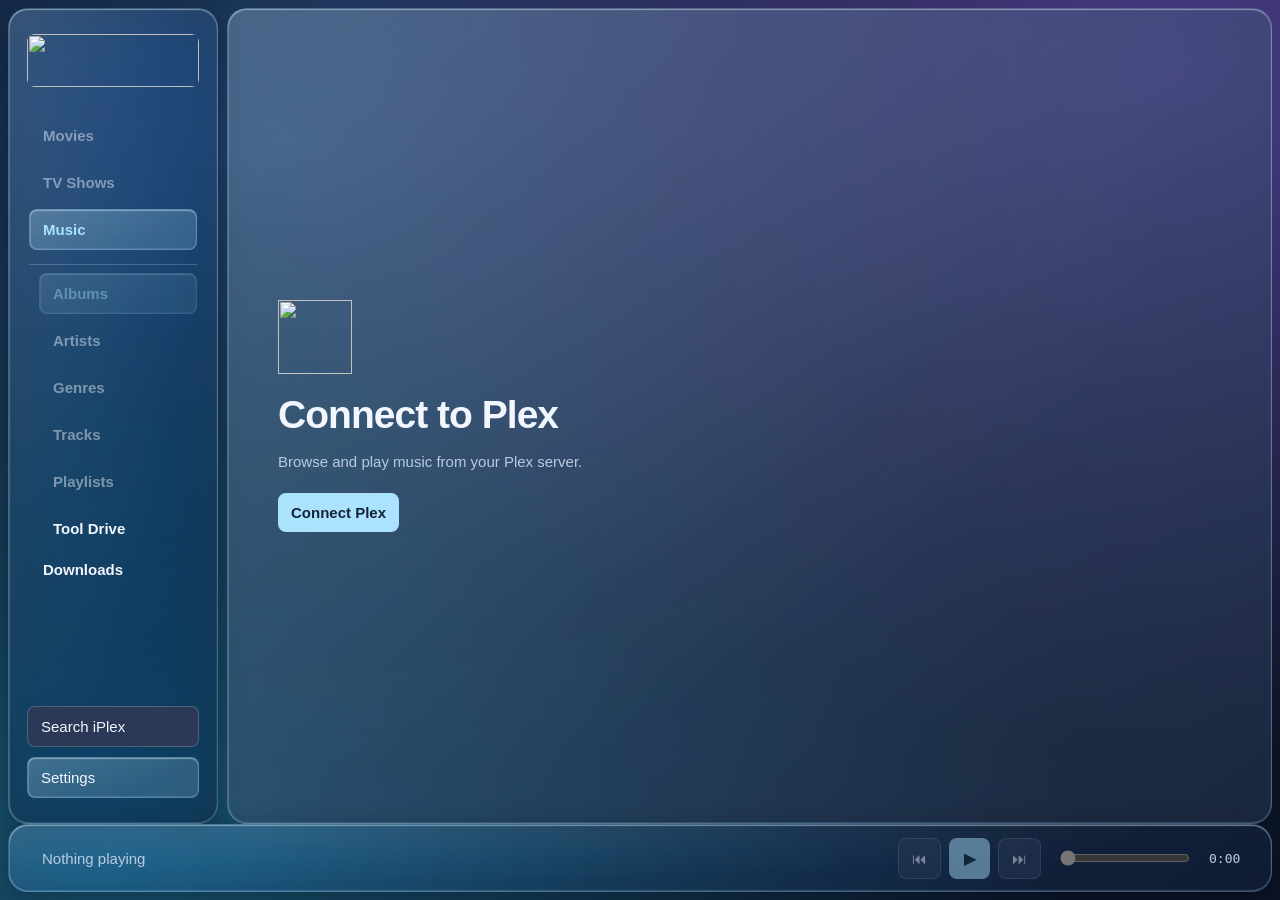
==== commit eae7ac11: "Add global search and improve downloads, playback, and gradients" ====
--- a/Windows/Web/index.html
+++ b/Windows/Web/index.html
@@ -2,7 +2,7 @@
 <html lang="en" data-glass>
 <head>
   <meta charset="utf-8">
-  <meta http-equiv="Content-Security-Policy" content="default-src 'none'; script-src 'self'; style-src 'self'; img-src 'self' blob:; media-src https://media.musicroom.invalid blob:; connect-src https://media.musicroom.invalid; object-src 'none'; base-uri 'none'; form-action 'none'">
+  <meta http-equiv="Content-Security-Policy" content="default-src 'none'; script-src 'self'; style-src 'self'; img-src 'self' blob: https://image.tmdb.org https://metadata-static.plex.tv; media-src https://media.musicroom.invalid blob:; connect-src https://media.musicroom.invalid; object-src 'none'; base-uri 'none'; form-action 'none'">
   <meta name="viewport" content="width=device-width, initial-scale=1">
   <title>iPlex</title>
   <link rel="icon" href="prismatic-note.ico">
@@ -13,6 +13,7 @@
   <script defer src="interface-motion.js"></script>
   <script defer src="video.js"></script>
   <script defer src="music.js"></script>
+  <link rel="stylesheet" href="gradient-background.css">
   <script defer src="wallpaper.js"></script>
 </head>
 <body>
@@ -43,13 +44,16 @@
       <nav aria-label="Offline Library"><button id="downloads" aria-pressed="false">Downloads</button></nav>
     </div>
     <div class="sidebar-controls">
+      <button id="global-search" type="button">Search iPlex</button>
       <button id="settings" type="button">Settings</button>
     </div>
   </aside>
   <div id="sidebar-resize" role="separator" aria-label="Sidebar width" aria-orientation="vertical"
        aria-controls="library-sidebar" tabindex="0" title="Drag to resize. Double-click to reset."></div>
   <main>
-    <section id="tool-drive-panel" aria-label="Tool Drive" hidden></section>
+    <section id="tool-drive-panel" aria-label="Tool Drive" hidden>
+      <p id="tool-drive-loading" role="status">Loading Tool Drive…</p>
+    </section>
     <section id="downloads-panel" hidden>
       <header class="library-page-header">
         <h1 id="downloads-title">Downloads</h1>
@@ -57,6 +61,8 @@
       </header>
       <div class="content">
         <p id="downloads-status" role="status"></p>
+        <progress id="downloads-progress" max="1" aria-label="Download progress" hidden></progress>
+        <div id="downloads-queue"></div>
         <button id="downloads-cancel" type="button" hidden>Cancel Download</button>
         <p id="downloads-empty">Use Download in the item’s menu. Tool Drive recordings are in its Library.</p>
         <div id="downloads-items"></div>
@@ -120,8 +126,54 @@
         <button id="video-retry" type="button" hidden>Retry</button>
         <button id="video-more" type="button" hidden>Load more</button>
       </div>
+      <article id="movie-details" aria-labelledby="movie-detail-title" hidden>
+        <button id="movie-back" type="button">‹ Back to Movies</button>
+        <div class="movie-hero">
+          <img id="movie-backdrop" alt="" hidden>
+          <div class="movie-feature">
+            <img id="movie-poster" alt="" hidden>
+            <div>
+              <h1 id="movie-detail-title" tabindex="-1"></h1>
+              <p id="movie-facts"></p>
+              <p id="movie-genres" hidden></p>
+              <div class="movie-controls">
+                <button id="movie-play" type="button">Play Movie</button>
+                <button id="movie-download" type="button">Download</button>
+                <button id="movie-watch" type="button">Mark Watched</button>
+                <button id="movie-match" type="button">Fix Match</button>
+              </div>
+              <p id="movie-resume" hidden></p>
+            </div>
+          </div>
+        </div>
+        <section class="movie-detail-panel" id="movie-synopsis" hidden>
+          <h2>Synopsis</h2><p></p>
+        </section>
+        <section class="movie-detail-panel" id="movie-credits" hidden>
+          <h2>Cast and Crew</h2><ul></ul>
+        </section>
+        <section class="movie-detail-panel" id="show-browse" aria-labelledby="show-browse-title" hidden>
+          <button id="show-all-seasons" type="button" hidden>‹ All Seasons</button>
+          <h2 id="show-browse-title">Seasons</h2>
+        </section>
+        <section class="movie-detail-panel" id="movie-formats" hidden>
+          <h2>Video Format</h2><ul></ul>
+        </section>
+        <p id="movie-download-status" role="status" hidden></p>
+        <p id="movie-detail-status" role="status" hidden></p>
+        <button id="movie-detail-retry" type="button" hidden>Retry</button>
+      </article>
     </section>
   </main>
+  <dialog id="global-search-dialog" class="playback-sheet" aria-labelledby="global-search-heading">
+    <header>
+      <h2 id="global-search-heading">Search iPlex</h2>
+      <button id="global-search-close" type="button">Done</button>
+    </header>
+    <input id="global-search-input" type="search" aria-label="Search your libraries" placeholder="Search your libraries">
+    <p id="global-search-status" role="status"></p>
+    <div id="global-search-results"></div>
+  </dialog>
   <dialog id="remove-download" aria-labelledby="remove-download-title">
     <h2 id="remove-download-title">Remove Download?</h2>
     <p id="remove-download-name"></p>
@@ -322,10 +374,13 @@
       <h1 id="settings-heading">Settings</h1>
       <button id="close-settings" type="button">Done</button>
     </div>
-    <section id="connection" hidden>
+    <section id="connection">
       <h2>Plex Connection</h2>
-      <label class="plex-choice">Server<select id="server"></select></label>
+      <button id="settings-connect" type="button" hidden>Connect Plex</button>
+      <button id="settings-cancel-plex" type="button" hidden>Cancel Plex Sign-in</button>
+      <label id="server-label" class="plex-choice">Server<select id="server"></select></label>
       <label id="library-label" class="plex-choice">Music Library<select id="library"></select></label>
+      <label id="tool-drive-library-label" class="plex-choice">Tool Drive Library<select id="tool-drive-library"></select></label>
       <p id="plex-settings-status" role="status" hidden></p>
       <button id="disconnect" type="button">Disconnect Plex</button>
     </section>
@@ -368,8 +423,40 @@
         <option value="prism-tide">Prism Tide</option>
         <option value="ember-fold">Ember Fold</option>
         <option value="violet-orbit">Violet Orbit</option>
+        <option value="gradient">Animated Gradient</option>
         <option value="custom" hidden>Custom Image</option>
       </select>
+      <fieldset id="glass-gradient-settings" hidden>
+        <legend>Customize Gradient</legend>
+        <div id="glass-gradient-preview" aria-hidden="true"></div>
+        <label>Gradient Palettes
+          <select id="glass-gradient-palette"></select>
+        </label>
+        <div>
+          <input id="glass-gradient-name" type="text" placeholder="Palette name" aria-label="Palette name">
+          <button id="glass-gradient-save" type="button">Save Palette</button>
+          <button id="glass-gradient-remove" type="button" hidden>Remove Palette</button>
+        </div>
+        <label>Dimming <input id="glass-gradient-dimming" type="range" min="0" max="0.8" step="0.01" value="0.38">
+          <output id="glass-gradient-dimming-value" for="glass-gradient-dimming">38%</output>
+        </label>
+        <div class="gradient-colors">
+          <label>Color 1 <input id="glass-gradient-first" type="color" value="#253e7d"></label>
+          <label>Color 2 <input id="glass-gradient-second" type="color" value="#167f87"></label>
+          <label>Color 3 <input id="glass-gradient-third" type="color" value="#732e72"></label>
+        </div>
+        <label>Gradient Motion
+          <select id="glass-gradient-motion">
+            <option value="drift">Drift</option><option value="rotate">Rotate</option>
+            <option value="pulse">Pulse</option><option value="still">Still</option>
+          </select>
+        </label>
+        <label id="glass-gradient-speed-label">Gradient Speed
+          <select id="glass-gradient-speed">
+            <option value="slow">Slow</option><option value="normal" selected>Normal</option><option value="fast">Fast</option>
+          </select>
+        </label>
+      </fieldset>
       <label for="glass-wallpaper-file">Choose a custom image</label>
       <input id="glass-wallpaper-file" type="file" accept="image/*">
       <img id="glass-wallpaper-preview" alt="Current Liquid Glass background" hidden>
--- a/Windows/Web/style.css
+++ b/Windows/Web/style.css
@@ -601,6 +601,7 @@
 :root[data-tool-drive-open] :is(#welcome, #browser, #open-wheel) { display:none !important; }
 :root[data-downloads-open] :is(#welcome, #browser) { display:none !important; }
 #tool-drive-panel { width:100%; height:100%; }
+#tool-drive-panel:not([hidden]) { display:grid; place-items:center; }
 #downloads-panel { height:100%; display:flex; flex-direction:column; }
 #downloads-panel header { justify-content:space-between; }
 #downloads-search { margin-inline-start:auto; }
@@ -793,3 +794,74 @@
 #archive-eq label { display:flex; justify-content:space-between; gap:12px; }
 .archive-spectrum { display:flex; align-items:center; justify-content:center; gap:12px; height:75%; width:75%; margin:auto; }
 .archive-spectrum i { background:var(--accent); border-radius:8px; width:15%; height:4%; }
+
+/* Movie details share the browser's panel and keep the listing in place for Back. */
+#movie-details { flex:1; min-height:0; overflow:auto; padding:clamp(12px,2vw,26px); }
+#movie-details > * { max-width:1320px; margin-inline:auto; }
+#movie-back { display:block; margin:0 auto 15px 0; }
+.movie-hero {
+  position:relative; isolation:isolate; min-height:340px; display:flex; align-items:end; overflow:hidden;
+  border-radius:23px; padding:clamp(12px,2vw,24px);
+  background:linear-gradient(145deg, color-mix(in srgb,var(--accent) 38%,transparent), var(--panel) 65%, #141923);
+}
+#movie-backdrop, .movie-hero::after { position:absolute; inset:0; width:100%; height:100%; z-index:-1; }
+#movie-backdrop { object-fit:cover; object-position:center 38%; }
+.movie-hero::after { content:""; background:linear-gradient(180deg,transparent 28%,#10101ad9); }
+.movie-feature {
+  display:flex; align-items:center; gap:18px; width:min(100%,750px); min-width:0; padding:16px;
+  background:color-mix(in srgb,var(--panel) 74%,#151b27); backdrop-filter:blur(24px);
+  border:1px solid rgb(255 255 255 / .22); border-radius:17px;
+}
+#movie-poster { flex:0 0 110px; width:110px; aspect-ratio:2 / 3; object-fit:cover; border-radius:10px; }
+.movie-feature > div { min-width:0; }
+#movie-detail-title { font-size:clamp(1.6rem,3.4vw,2.8rem); line-height:1.08; margin:0 0 .4em; overflow-wrap:anywhere; }
+.movie-feature p { margin:.5em 0; }
+.movie-controls { display:flex; flex-wrap:wrap; gap:8px; margin-top:13px; }
+#movie-play { background:var(--accent); color:var(--accent-ink,#101822); font-weight:700; }
+.movie-detail-panel { margin-top:16px; padding:16px 20px; border:1px solid rgb(255 255 255 / .16); border-radius:16px; background:rgb(255 255 255 / .06); }
+.movie-detail-panel h2 { font-size:1.1rem; margin:0 0 10px; }
+.movie-detail-panel p, .movie-detail-panel ul { margin:0; }
+#movie-credits ul { display:flex; gap:13px; overflow:auto; list-style:none; padding:0 0 8px; }
+#movie-credits li { flex:0 0 112px; min-width:0; }
+#movie-credits img, .movie-credit-symbol { width:62px; height:62px; border-radius:12px; object-fit:cover; }
+.movie-credit-symbol { display:grid; place-items:center; background:rgb(255 255 255 / .13); font-weight:700; }
+#movie-credits strong, #movie-credits small { display:block; margin-top:4px; overflow-wrap:anywhere; }
+#movie-formats ul { padding-inline-start:20px; }
+#movie-detail-status { padding-top:10px; }
+@media (max-width:650px) {
+  .movie-hero { min-height:270px; }
+  #movie-poster { display:none; }
+}
+
+#show-browse .content { padding:0; overflow:visible; }
+#show-all-seasons { margin-bottom:12px; }
+
+#movie-details[data-kind="episode"] .movie-hero { min-height:270px; }
+#movie-details[data-kind="episode"] #movie-poster:not([hidden]) {
+  flex:0 0 min(36%,232px); width:min(36%,232px); aspect-ratio:16 / 9;
+}
+@media (max-width:650px) {
+  #movie-details[data-kind="episode"] .movie-feature { flex-direction:column; align-items:start; }
+  #movie-details[data-kind="episode"] #movie-poster:not([hidden]) {
+    display:block; flex:auto; width:min(100%,300px);
+  }
+}
+
+#glass-gradient-settings { border:1px solid var(--glass-border); padding:12px; border-radius:12px; }
+#glass-gradient-settings label { display:inline-flex; align-items:center; gap:6px; margin-top:8px; }
+.gradient-colors { display:flex; flex-wrap:wrap; gap:12px; }
+#glass-gradient-preview { width:100%; height:74px; border-radius:8px; }
+
+
+#global-search-dialog { width:min(650px, 94vw); }
+#global-search-dialog header { display:flex; align-items:center; justify-content:space-between; gap:12px; }
+#global-search-input { box-sizing:border-box; width:100%; }
+#global-search-results { max-height:58vh; overflow:auto; }
+#global-search-results section { display:grid; gap:5px; margin-bottom:16px; }
+#global-search-results button { text-align:left; }
+#global-search-results small { display:block; opacity:.75; }
+#downloads-progress, .episode-progress { width:100%; }
+#downloads-queue { max-height:175px; overflow:auto; }
+#downloads-queue > div { display:flex; align-items:center; gap:8px; margin:5px 0; }
+#downloads-queue span { flex:1; }
+.next-episode { color:var(--accent); }
--- a/Windows/Web/gradient-background.css
+++ b/Windows/Web/gradient-background.css
@@ -0,0 +1,40 @@
+@property --gradient-angle {
+  syntax: "<angle>";
+  inherits: false;
+  initial-value: 122deg;
+}
+:root:is([data-glass],[data-iplex-archive])[data-animated-gradient] :is(body, #glass-gradient-preview) {
+  background-image:linear-gradient(rgb(0 0 0 / var(--gradient-dimming, 0.38)), rgb(0 0 0 / var(--gradient-dimming, 0.38))),
+    radial-gradient(ellipse at 40% 48%,var(--gradient-color-2),transparent 57%),
+    linear-gradient(var(--gradient-angle),var(--gradient-color-1),var(--gradient-color-2),var(--gradient-color-3));
+  background-size:100% 100%,160% 160%,100% 100%;
+  background-position:center;
+  background-repeat:no-repeat;
+  animation:none;
+}
+:root:is([data-glass],[data-iplex-archive])[data-animated-gradient] main { background-image:var(--glass-surface); animation:none; }
+/* Keep the gradient in the app shell when the video details are open. */
+:root[data-glass][data-animated-gradient] #movie-details { background:var(--ink); border-radius:inherit; }
+@media (prefers-reduced-motion:no-preference) {
+  :root:is([data-glass],[data-iplex-archive])[data-animated-gradient][data-gradient-motion="drift"] :is(body,#glass-gradient-preview) {
+    animation:gradient-drift var(--gradient-duration) ease-in-out infinite;
+  }
+  :root:is([data-glass],[data-iplex-archive])[data-animated-gradient][data-gradient-motion="rotate"] :is(body,#glass-gradient-preview) {
+    animation:gradient-rotate var(--gradient-duration) linear infinite;
+  }
+  :root:is([data-glass],[data-iplex-archive])[data-animated-gradient][data-gradient-motion="pulse"] :is(body,#glass-gradient-preview) {
+    animation:gradient-pulse var(--gradient-duration) ease-in-out infinite;
+  }
+}
+@keyframes gradient-drift {
+  0%,100% { background-position:center,15% 70%,center; }
+  50% { background-position:center,85% 25%,center; }
+}
+@keyframes gradient-rotate { to { --gradient-angle:482deg; } }
+@keyframes gradient-pulse {
+  0%,100% { background-size:100% 100%,125% 125%,100% 100%; }
+  50% { background-size:100% 100%,215% 215%,100% 100%; }
+}
+@media (prefers-reduced-transparency:reduce) {
+  :root:is([data-glass],[data-iplex-archive])[data-animated-gradient] body { background:var(--ink); animation:none !important; }
+}
